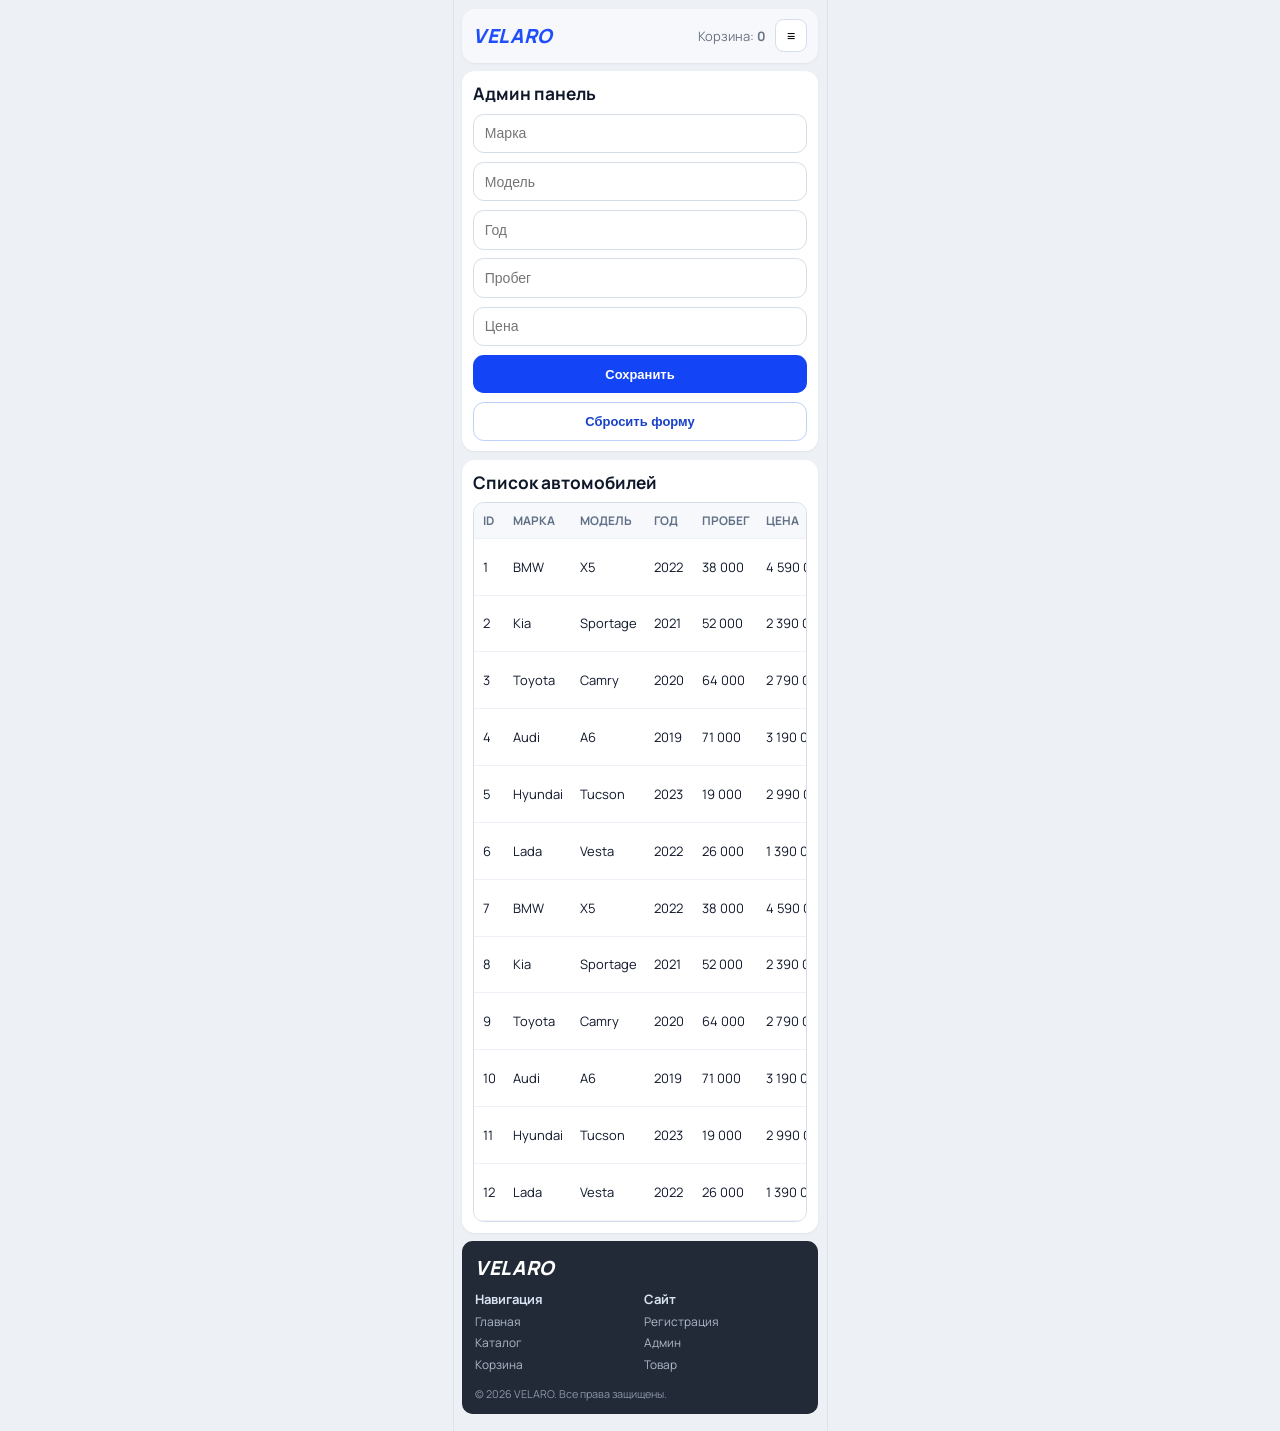
==== admin.html @ 6769d5cc "Add files via upload" ====
﻿<!doctype html>
<html lang="ru">
<head>
  <meta charset="UTF-8" />
  <meta name="viewport" content="width=device-width, initial-scale=1.0" />
  <title>VELARO - Админ</title>
  <link rel="preconnect" href="https://fonts.googleapis.com">
  <link rel="preconnect" href="https://fonts.gstatic.com" crossorigin>
  <link href="https://fonts.googleapis.com/css2?family=Manrope:wght@400;600;700;800&display=swap" rel="stylesheet">
  <link rel="stylesheet" href="styles.css" />
</head>
<body data-page="admin">
  <main class="site">
    <header class="panel header">
      <div class="header-row">
        <a class="logo" href="index.html">VELARO</a>
        <div class="cart-pill">Корзина: <strong data-cart-count>0</strong></div>
        <button class="menu-btn" type="button" data-menu-toggle>≡</button>
      </div>
      <nav class="nav" data-main-nav>        <a class="nav-link" href="catalog.html">Каталог</a>
        <a class="nav-link" href="cart.html">Корзина</a>
        <a class="nav-link" href="register.html">Регистрация</a>
        <a class="nav-link active" href="admin.html">Админ</a>
      </nav>
    </header>

    <section class="panel section">
      <h1 class="section-title">Админ панель</h1>
      <form class="simple-form" data-admin-form>
        <input type="hidden" name="id" />
        <input type="text" name="brand" placeholder="Марка" />
        <input type="text" name="model" placeholder="Модель" />
        <input type="number" name="year" placeholder="Год" />
        <input type="number" name="mileage" placeholder="Пробег" />
        <input type="number" name="price" placeholder="Цена" />
        <button class="btn btn-primary" type="submit">Сохранить</button>
        <button class="btn btn-outline" type="button" data-admin-reset>Сбросить форму</button>
      </form>
    </section>

    <section class="panel section">
      <h2 class="section-title">Список автомобилей</h2>
      <div class="table-wrap">
        <table>
          <thead>
            <tr>
              <th>ID</th>
              <th>Марка</th>
              <th>Модель</th>
              <th>Год</th>
              <th>Пробег</th>
              <th>Цена</th>
              <th>Действия</th>
            </tr>
          </thead>
          <tbody data-admin-body></tbody>
        </table>
      </div>
    </section>

        <footer class="m-footer m-card">
      <a class="logo" href="index.html">VELARO</a>
      <div class="m-footer-grid">
        <div>
          <h5>Навигация</h5>
          <a href="index.html">Главная</a>
          <a href="catalog.html">Каталог</a>
          <a href="cart.html">Корзина</a>
        </div>
        <div>
          <h5>Сайт</h5>
          <a href="register.html">Регистрация</a>
          <a href="admin.html">Админ</a>
          <a href="product.html?id=1">Товар</a>
        </div>
      </div>
      <p>© 2026 VELARO. Все права защищены.</p>
    </footer>
  </main>
  <script src="app.js"></script>
</body>
</html>
---- styles.css ----
﻿:root {
  --ui-scale: 1.08;
  --bg: #edf1f6;
  --surface: #ffffff;
  --surface-soft: #e8edf4;
  --text: #0f172a;
  --muted: #6b7280;
  --blue: #1344f5;
  --blue-dark: #0c2daa;
  --dark: #1f2632;
  --line: #d5dde8;
  --success: #12a150;
}

* {
  box-sizing: border-box;
}

html,
body {
  margin: 0;
  padding: 0;
  background: var(--bg);
  color: var(--text);
  font-family: "Manrope", "Segoe UI", sans-serif;
}

a {
  color: inherit;
  text-decoration: none;
}

img {
  max-width: 100%;
}

.site {
  width: min(calc(375px / var(--ui-scale)), 100%);
  margin: 0 auto;
  min-height: calc(100vh / var(--ui-scale));
  min-height: calc(100dvh / var(--ui-scale));
  padding: 8px;
  display: flex;
  flex-direction: column;
  zoom: var(--ui-scale);
}

.panel {
  background: var(--surface);
  border-radius: 12px;
  margin-bottom: 8px;
  box-shadow: 0 1px 2px rgba(17, 24, 39, 0.06);
}

.header {
  background: #f6f8fc;
  padding: 10px;
  position: sticky;
  top: 0;
  z-index: 20;
  overflow: visible;
}

.header-row {
  display: flex;
  align-items: center;
  justify-content: space-between;
  gap: 8px;
}

.logo {
  font-size: 18px;
  letter-spacing: 0.6px;
  font-style: italic;
  font-weight: 800;
  color: #1f4efa;
}

.menu-btn {
  width: 30px;
  height: 30px;
  border-radius: 8px;
  border: 1px solid var(--line);
  background: #fff;
  cursor: pointer;
}

.nav {
  position: absolute;
  top: calc(100% + 6px);
  left: 8px;
  right: 8px;
  margin-top: 0;
  display: grid;
  grid-template-columns: repeat(2, minmax(0, 1fr));
  gap: 6px;
  padding: 8px;
  background: #f6f8fc;
  border: 1px solid #dbe3ef;
  border-radius: 10px;
  box-shadow: 0 10px 24px rgba(17, 24, 39, 0.14);
  opacity: 0;
  transform: translateY(-6px);
  pointer-events: none;
  transition: opacity 0.16s ease, transform 0.16s ease;
  z-index: 35;
}

.nav.open {
  opacity: 1;
  transform: translateY(0);
  pointer-events: auto;
}

.nav-link {
  background: var(--surface-soft);
  border-radius: 8px;
  padding: 8px;
  font-size: 12px;
  font-weight: 600;
}

.nav-link.active {
  background: var(--blue);
  color: #fff;
}

.cart-pill {
  margin-left: auto;
  font-size: 12px;
  color: var(--muted);
}

.search {
  display: flex;
  align-items: center;
  gap: 8px;
  padding: 10px;
}

.search input {
  border: 0;
  background: transparent;
  width: 100%;
  outline: none;
  font-size: 13px;
}

.hero {
  overflow: hidden;
  background: var(--blue);
  color: #fff;
  padding: 14px;
  position: relative;
}

.hero h1 {
  margin: 0;
  font-size: 26px;
  line-height: 1;
}

.hero p {
  margin: 8px 0 0;
  font-size: 12px;
  color: #dbe5ff;
}

.hero::after {
  content: "";
  position: absolute;
  right: -20px;
  bottom: -10px;
  width: 180px;
  height: 90px;
  border-radius: 40px 12px 16px 18px;
  transform: skewX(-12deg);
  background: linear-gradient(135deg, #f0f5ff 10%, #98baf5 45%, #3156cd 100%);
  box-shadow: inset -12px -10px 20px rgba(0, 0, 0, 0.25);
}

.row {
  display: grid;
  gap: 8px;
}

.form-grid {
  padding: 10px;
  background: var(--surface-soft);
}

.form-grid form,
.simple-form {
  display: grid;
  gap: 8px;
}

.field,
.simple-form input,
.simple-form select,
.simple-form textarea {
  border: 1px solid var(--line);
  border-radius: 10px;
  padding: 10px;
  font-size: 13px;
  width: 100%;
  background: #fff;
}

.btn {
  border: 1px solid transparent;
  border-radius: 10px;
  padding: 10px;
  font-weight: 700;
  font-size: 12px;
  cursor: pointer;
  transition: 0.15s ease;
}

.btn:active {
  transform: translateY(1px);
}

.btn-primary {
  background: var(--blue);
  color: #fff;
}

.btn-primary:hover {
  background: var(--blue-dark);
}

.btn-outline {
  border-color: #bed0fa;
  background: #fff;
  color: #1842c8;
}

.section-title {
  margin: 0 0 8px;
  font-size: 16px;
}

.section {
  padding: 10px;
}

.auth-switch {
  margin: 8px 0;
  display: grid;
  grid-template-columns: 1fr 1fr;
  gap: 6px;
}

.auth-tab {
  border: 1px solid #cfd8e8;
  background: #f6f8fc;
  color: #334155;
  border-radius: 10px;
  padding: 9px;
  font-size: 13px;
  font-weight: 700;
  cursor: pointer;
}

.auth-tab.active {
  background: #1344f5;
  color: #fff;
  border-color: #1344f5;
}

.auth-message {
  min-height: 18px;
  margin: 8px 2px 0;
  font-size: 12px;
}

.auth-message.is-error {
  color: #b42318;
}

.auth-message.is-success {
  color: #067647;
}

.chips {
  display: flex;
  flex-wrap: wrap;
  gap: 6px;
}

.chip {
  border-radius: 100px;
  padding: 7px 10px;
  background: #f5f7fb;
  font-size: 12px;
  border: 1px solid var(--line);
}

.cards {
  display: grid;
  gap: 8px;
}

.car-card,
.product-card,
.cart-item {
  border-radius: 12px;
  border: 1px solid var(--line);
  padding: 10px;
  background: #fff;
}

.car-thumb,
.product-image {
  border-radius: 10px;
  height: 112px;
  margin-bottom: 10px;
  width: 100%;
  object-fit: cover;
  display: block;
}

.car-meta h3,
.cart-item h3,
.product-card h1 {
  margin: 0;
  font-size: 16px;
}

.car-meta p,
.cart-item p {
  margin: 6px 0;
  font-size: 12px;
  color: var(--muted);
}

.car-meta strong,
.cart-item strong,
.product-card strong {
  font-size: 16px;
}

.car-actions {
  margin-top: 10px;
  display: grid;
  grid-template-columns: 1fr 1fr;
  gap: 6px;
}

.product-specs {
  margin: 10px 0;
  padding: 0;
  list-style: none;
  display: grid;
  gap: 6px;
  font-size: 13px;
  color: #293141;
}

.cart-layout {
  display: grid;
  gap: 8px;
}

.cart-item {
  display: grid;
  grid-template-columns: 86px 1fr auto;
  gap: 8px;
  align-items: center;
}

.cart-item .car-thumb {
  height: 62px;
  margin-bottom: 0;
}

.cart-total {
  padding: 10px;
  font-size: 15px;
  font-weight: 800;
}

.muted {
  color: var(--muted);
  font-size: 12px;
}

.status {
  padding: 9px 10px;
  border-radius: 10px;
  background: #e8efff;
  color: #12389e;
  font-size: 12px;
  min-height: 36px;
}

.empty {
  margin: 0;
  border: 1px dashed var(--line);
  border-radius: 10px;
  padding: 12px;
  text-align: center;
  color: var(--muted);
  font-size: 13px;
}

.table-wrap {
  overflow: auto;
  border: 1px solid var(--line);
  border-radius: 10px;
}

table {
  width: 100%;
  border-collapse: collapse;
  font-size: 12px;
  background: #fff;
}

th,
td {
  border-bottom: 1px solid #edf1f7;
  padding: 8px;
  text-align: left;
  white-space: nowrap;
}

th {
  background: #f6f8fb;
  font-size: 11px;
  text-transform: uppercase;
  color: #617086;
}

.footer {
  background: #222a37;
  color: #d9e3f3;
  padding: 14px;
}

.footer-grid {
  display: grid;
  grid-template-columns: 1fr 1fr;
  gap: 8px;
  font-size: 12px;
}

.footer h4 {
  margin: 0 0 6px;
  font-size: 12px;
}

.footer p,
.footer a {
  margin: 0 0 4px;
  color: #aab6c9;
  font-size: 11px;
}

.footer-note {
  margin-top: 10px;
  font-size: 10px;
  color: #8692a8;
}

@media (min-width: 376px) {
  .site {
    border-left: 1px solid #dce3ee;
    border-right: 1px solid #dce3ee;
  }
}

/* Home page visual matching screenshot */
body[data-page="home"] .site {
  padding: 8px;
  gap: 0;
}

.m-card {
  border-radius: 10px;
  margin-bottom: 8px;
}

.m-home .status {
  margin-bottom: 0;
}

.m-head {
  background: #f7f9fc;
  padding: 8px;
  position: relative;
}

.m-head-row {
  display: flex;
  justify-content: space-between;
  align-items: center;
  gap: 6px;
}

.m-head .logo {
  font-size: 17px;
}

.m-head-actions {
  display: flex;
  align-items: center;
  gap: 6px;
}

.m-head .cart-pill {
  font-size: 11px;
  background: #edf1f6;
  border-radius: 20px;
  padding: 4px 8px;
}

.m-head .menu-btn {
  width: 26px;
  height: 26px;
  border-radius: 50%;
  border: 0;
  background: #edf1f6;
  font-size: 12px;
}

.m-head .nav {
  left: 8px;
  right: 8px;
  top: calc(100% + 6px);
}

.m-head .nav-link {
  font-size: 11px;
  text-align: center;
  padding: 7px 6px;
}

.m-search {
  background: #f7f9fc;
  padding: 10px 12px;
  display: flex;
  align-items: center;
  gap: 10px;
}

.m-search input {
  border: 0;
  background: transparent;
  width: 100%;
  outline: none;
  font-size: 13px;
  color: #20293a;
}

.m-hero {
  position: relative;
  overflow: hidden;
  min-height: 172px;
  background: #2b63ff;
  color: #fff;
  padding: 12px 12px 10px;
}

.m-hero::before {
  content: "";
  position: absolute;
  inset: 0;
  z-index: 1;
  background:
    linear-gradient(90deg, rgba(36, 84, 255, 0.42) 0%, rgba(36, 84, 255, 0.22) 36%, rgba(36, 84, 255, 0.05) 62%, rgba(36, 84, 255, 0) 100%),
    linear-gradient(180deg, rgba(36, 84, 255, 0.08) 0%, rgba(36, 84, 255, 0.14) 100%);
}

.m-hero-image {
  position: absolute;
  inset: 0;
  width: 100%;
  height: 100%;
  object-fit: cover;
  object-position: 72% center;
  z-index: 0;
}

.m-hero h1 {
  position: relative;
  z-index: 2;
  margin: 0;
  font-size: 25px;
  line-height: 1.4;
  letter-spacing: -0.3px;
  max-width: 205px;
  display: inline-block;
  padding: 2px 6px 4px 0;
  border-radius: 8px;
  text-shadow: 0 2px 10px rgba(0, 0, 0, 0.22);

}

.m-tags {
  display: flex;
  gap: 5px;
  margin-top: 12px;
}

.m-tags span {
  font-size: 10px;
  font-weight: 700;
  padding: 3px 7px;
  border-radius: 999px;
  background: #ff8f00;
}

.m-tags span:nth-child(2),
.m-tags span:nth-child(3) {
  background: #2d66ff;
  border: 1px solid #8cadff;
}

.m-car {
  position: absolute;
  right: -22px;
  bottom: 18px;
  width: 220px;
  height: 92px;
  border-radius: 42px 12px 15px 20px;
  background: linear-gradient(128deg, #f2f7ff 16%, #a7c8ff 42%, #2a66ff 65%, #173eb8 100%);
  transform: skewX(-12deg);
  box-shadow: inset -16px -9px 22px rgba(0, 0, 0, 0.28);
}

.m-car::before,
.m-car::after {
  content: "";
  position: absolute;
  bottom: -13px;
  width: 31px;
  height: 31px;
  border-radius: 50%;
  background: #141a2d;
  border: 5px solid #8ba2cf;
}

.m-car::before {
  left: 32px;
}

.m-car::after {
  right: 20px;
}

.m-road {
  position: absolute;
  left: 10px;
  right: 10px;
  bottom: 7px;
  height: 40px;
  opacity: 0.65;
  background: repeating-linear-gradient(to bottom, rgba(255, 255, 255, 0.5), rgba(255, 255, 255, 0.5) 1px, transparent 1px, transparent 7px);
}

.m-filter {
  background: #dfe5ef;
  padding: 10px;
}

.m-filter form {
  display: grid;
  gap: 8px;
}

.m-field {
  position: relative;
  display: flex;
  align-items: center;
  border-radius: 10px;
  background: #eef2f7;
  color: #5f6877;
  min-height: 44px;
  overflow: hidden;
}

.m-field > span {
  position: absolute;
  left: 10px;
  top: 50%;
  transform: translateY(-50%);
  z-index: 2;
  pointer-events: none;
}

.m-field::after {
  content: "⌄";
  position: absolute;
  right: 10px;
  top: 50%;
  transform: translateY(-50%);
  color: #60708a;
  font-size: 12px;
  pointer-events: none;
}

.m-field input {
  width: 100%;
  border: 0;
  background: #eef2f7;
  font-size: 13px;
  outline: none;
  min-height: 44px;
  padding: 0 30px 0 30px;
  border-radius: 10px;
}

.m-field select {
  width: 100%;
  border: 0;
  background: #eef2f7;
  font-size: 14px;
  outline: none;
  color: #20293a;
  appearance: none;
  cursor: pointer;
  min-height: 44px;
  padding: 0 30px 0 30px;
  border-radius: 10px;
}

.simple-form select {
  appearance: none;
  background:
    linear-gradient(45deg, transparent 50%, #6b7b92 50%) calc(100% - 16px) calc(50% - 2px) / 6px 6px no-repeat,
    linear-gradient(135deg, #6b7b92 50%, transparent 50%) calc(100% - 11px) calc(50% - 2px) / 6px 6px no-repeat,
    #fff;
  padding-right: 30px;
}

.m-filter .btn {
  padding: 12px;
  font-size: 14px;
}

.m-brands {
  background: #edf1f6;
  padding: 8px;
}

.m-brand-grid {
  display: grid;
  grid-template-columns: repeat(3, minmax(0, 1fr));
  gap: 5px;
}

.m-brand-grid .chip {
  display: block;
  border-radius: 7px;
  border: 0;
  margin: 0;
  text-align: center;
  padding: 8px 5px;
  background: #f8fafc;
  font-size: 11px;
  color: #4e5868;
}

.m-catalog {
  background: #f1f4f8;
  padding: 8px;
}

.m-catalog-row {
  display: flex;
  gap: 7px;
  overflow: auto;
  scrollbar-width: none;
}

.m-catalog-row::-webkit-scrollbar {
  display: none;
}

.m-catalog .car-card {
  min-width: 240px;
  margin: 0;
  padding: 10px;
  border-radius: 10px;
  border-color: #dce3ee;
}

.m-catalog .car-thumb {
  height: auto;
  margin-bottom: 8px;
  max-height: 120px;
  object-fit: cover;
  object-position: center;
  background: transparent;
}

.m-catalog .car-meta h3 {
  font-size: 16px;
}

.m-catalog .car-meta p {
  margin: 4px 0;
}

.m-catalog .car-meta strong {
  font-size: 16px;
}

.m-catalog .car-actions {
  margin-top: 7px;
}

.m-catalog .btn {
  padding: 9px;
  font-size: 12px;
}

.m-eval {
  padding: 14px;
  background: radial-gradient(120% 100% at 0% 0%, #1a1c21 0%, #091423 72%, #00162f 100%);
  color: #fff;
  border-radius: 20px;
}

.m-eval h2 {
  text-align: center;
  margin: 2px 0 0;
  font-size: 30px;
  line-height: 1.02;
  letter-spacing: -0.3px;
  font-weight: 800;
}

.m-eval-sub {
  margin: 9px auto 0;
  max-width: 86%;
  text-align: center;
  color: #7f8797;
  font-size: 12px;
  line-height: 1.15;
  font-weight: 700;
}

.m-eval-visual {
  margin-top: 10px;
  border-radius: 14px;
  overflow: hidden;

}

.m-eval-visual img {
  display: block;
  width: 100%;
  height: 192px;
  object-fit: cover;
  object-position: center;
}

.m-plate {
  margin-top: 10px;
  height: 55px;
  border-radius: 16px;
  background: #f4f4f5;
  overflow: hidden;
  display: grid;
  grid-template-columns: 240px 60px;
}

.m-plate input {
  border: 0;
  background: transparent;
  padding-left: 20px;
  font-size: 18px;
  font-weight: 600;
  color: #2f3a49;
  outline: none;
}

.m-plate input::placeholder {
  color: #b7bcc6;
}

.m-plate-region {
  background: #eaedf4;
  border-left: 1px solid #d4d9e2;
  display: grid;
  align-content: center;
  justify-items: center;
  gap: 3px;
  color: #263750;
  font-weight: 700;
  font-size: 12px;
}

.m-plate-flag {
  width: 18px;
  height: 12px;
  border-radius: 2px;
  border: 1px solid #aeb6c5;
  background: linear-gradient(to bottom, #fff 33.33%, #2f66ff 33.33%, #2f66ff 66.66%, #e25050 66.66%);
}

.m-eval .btn {
  width: 100%;
  margin-top: 10px;
  font-size: 13px;
  padding: 12px;
  border-radius: 14px;
}

.m-eval-link {
  margin-top: 10px;
  width: 100%;
  border: 0;
  background: transparent;
  color: #fff;
  font-size: 12px;
  font-weight: 600;
  text-decoration: underline;
  cursor: pointer;
}

.m-ghost {
  background: #051a33;
  color: #dce7ff;
  border: 1px solid #38506f;
}

.m-promo {
  background: #f5f7fa;
  padding: 10px;
}

.m-promo-image {
  height: 118px;
  width: 100%;
  object-fit: cover;
  display: block;
  border-radius: 12px;
  margin-bottom: 8px;
  background: #e8edf5;
}

.m-promo h3 {
  margin: 0;
  font-size: 18px;
  line-height: 1.05;
}

.m-promo p {
  margin: 7px 0 6px;
  font-size: 12px;
  color: #5d6677;
  line-height: 1.34;
}

.m-promo a {
  font-size: 12px;
  color: #2050f6;
  font-weight: 700;
}

.m-app {
  padding: 10px;
  background: #1041f7;
  color: #fff;
}

.m-app h3 {
  margin: 0;
  font-size: 27px;
  line-height: 1;
}

.m-app p {
  margin: 7px 0;
  color: #d7e3ff;
  font-size: 12px;
}

.m-app-buttons {
  display: grid;
  gap: 7px;
}

.m-store {
  background: #020817;
  border-color: #365195;
  color: #fff;
  font-size: 12px;
}

.m-app-phone {
  margin-top: 8px;
  height: 138px;
  border-radius: 14px;
  background: linear-gradient(145deg, #f2f7ff, #d3dff2 56%, #7da6ff 100%);
}

.m-text {
  background: #f2f5f9;
  padding: 10px;
}

.m-text h4 {
  margin: 0 0 6px;
  font-size: 15px;
}

.m-text p {
  margin: 0 0 6px;
  font-size: 12px;
  line-height: 1.38;
  color: #5f6979;
}

.m-note {
  margin-top: 6px;
  border-radius: 9px;
  background: #fff;
  color: #5d6777;
  font-size: 12px;
  padding: 9px;
}

.m-footer {
  background: #222a37;
  padding: 12px;
  color: #d8e2f1;
}

.m-footer .logo {
  color: #fff;
}

.m-footer-grid {
  margin-top: 8px;
  display: grid;
  grid-template-columns: 1fr 1fr;
  gap: 8px;
}

.m-footer-grid h5 {
  margin: 0 0 5px;
  font-size: 12px;
}

.m-footer-grid a {
  display: block;
  margin-bottom: 4px;
  color: #aeb9cb;
  font-size: 11px;
}

.m-footer p {
  margin: 8px 0 0;
  color: #8b96aa;
  font-size: 10px;
}

.site > footer.m-footer {
  margin-top: auto;
}

/* Product page detailed layout */
body[data-page="product"] .site {
  padding: 6px;
}

.p-page .header {
  padding: 8px;
  border-radius: 10px;
}

.p-root {
  padding: 8px;
  background: #f3f6fb;
}

.p-card {
  display: grid;
  gap: 8px;
}

.p-top {
  background: #fff;
  border-radius: 10px;
  border: 1px solid #dbe3ef;
  padding: 10px;
}

.p-top h1 {
  margin: 0;
  font-size: 18px;
  line-height: 1.1;
}

.p-top p {
  margin: 5px 0 0;
  font-size: 12px;
  color: #647084;
}

.p-price {
  margin-top: 8px;
  font-size: 22px;
  font-weight: 800;
  color: #1143ef;
}

.p-gallery {
  background: #fff;
  border-radius: 10px;
  border: 1px solid #dbe3ef;
  padding: 8px;
}

.p-image {
  height: 198px;
  border-radius: 10px;
  width: 100%;
  object-fit: cover;
  display: block;
}

.p-thumbs {
  margin-top: 7px;
  display: grid;
  grid-template-columns: repeat(4, minmax(0, 1fr));
  gap: 6px;
}

.p-thumb {
  height: 54px;
  border-radius: 8px;
  border: 1px solid #d6ddeb;
  background: linear-gradient(135deg, #dde7f8, #8f9db6);
  cursor: pointer;
}

.p-thumb.active {
  border-color: #2450ef;
  box-shadow: inset 0 0 0 1px #2450ef;
}

.p-actions {
  display: grid;
  grid-template-columns: 1fr 1fr 1fr;
  gap: 6px;
}

.p-actions .btn {
  padding: 9px 6px;
  font-size: 11px;
}

.p-call-btn {
  background: #30a644;
  color: #fff;
}

.p-section {
  background: #fff;
  border-radius: 10px;
  border: 1px solid #dbe3ef;
  padding: 10px;
}

.p-section h3 {
  margin: 0 0 8px;
  font-size: 15px;
}

.p-specs {
  display: grid;
  grid-template-columns: 1fr 1fr;
  gap: 8px;
}

.p-specs div {
  border-radius: 8px;
  background: #f5f8fd;
  padding: 8px;
}

.p-specs span {
  display: block;
  font-size: 11px;
  color: #6f7a8f;
}

.p-specs strong {
  margin-top: 3px;
  display: block;
  font-size: 12px;
}

.p-credit-grid {
  display: grid;
  gap: 10px;
}

.p-credit-grid label {
  display: grid;
  gap: 4px;
}

.p-credit-grid span {
  font-size: 12px;
  color: #5d6b82;
}

.p-credit-grid input[type="range"] {
  width: 100%;
  accent-color: #1143ef;
}

.p-credit-grid strong {
  font-size: 13px;
}

.p-loan-result {
  margin-top: 8px;
  display: grid;
  gap: 6px;
}

.p-loan-result div {
  border-radius: 8px;
  background: #f4f7fc;
  padding: 8px;
  display: flex;
  justify-content: space-between;
  align-items: center;
  gap: 8px;
}

.p-loan-result span {
  font-size: 12px;
  color: #667389;
}

.p-loan-result strong {
  font-size: 13px;
}

.p-credit .btn {
  margin-top: 8px;
  width: 100%;
}

.p-list {
  margin: 0;
  padding-left: 18px;
  color: #334055;
  font-size: 13px;
  line-height: 1.45;
}

.p-delivery {
  display: grid;
  gap: 8px;
}

.p-delivery div {
  border-radius: 8px;
  background: #f6f8fc;
  padding: 8px;
  display: flex;
  justify-content: space-between;
  gap: 8px;
}

.p-delivery span {
  font-size: 12px;
  color: #6f7b91;
}

.p-delivery strong {
  font-size: 12px;
}

.app-toast {
  position: fixed;
  left: 50%;
  bottom: 20px;
  transform: translateX(-50%) translateY(12px);
  background: #111827;
  color: #eef2ff;
  padding: 10px 12px;
  border-radius: 10px;
  font-size: 12px;
  opacity: 0;
  pointer-events: none;
  transition: opacity 0.18s ease, transform 0.18s ease;
  z-index: 9999;
  box-shadow: 0 8px 24px rgba(0, 0, 0, 0.22);
}

.app-toast.show {
  opacity: 1;
  transform: translateX(-50%) translateY(0);
}

/* Catalog card style based on reference */
.catalog-car-card {
  border: 1px solid #d7dfe9;
  border-radius: 18px;
  background: #f4f6f8;
  overflow: hidden;
}

.catalog-card-link {
  display: block;
  padding: 10px;
}

.catalog-photo-wrap {
  position: relative;
}

.catalog-photo {
  height: 262px;
  width: 100%;
  object-fit: cover;
  display: block;
  border-radius: 18px;
  background: linear-gradient(145deg, #eceff3, #b2bbc8);
  border: 1px solid #d0d7e2;
}

.catalog-fav {
  position: absolute;
  right: 10px;
  top: 10px;
  width: 36px;
  height: 36px;
  border-radius: 50%;
  border: 0;
  background: rgba(255, 255, 255, 0.9);
  font-size: 20px;
  line-height: 1;
  cursor: pointer;
}

.catalog-body {
  padding: 12px 10px 10px;
}

.catalog-headline {
  display: flex;
  justify-content: space-between;
  align-items: baseline;
  gap: 8px;
}

.catalog-headline h3 {
  margin: 0;
  font-size: 17px;
  font-weight: 500;
  line-height: 1;
}

.catalog-headline strong {
  font-size: 15px;
  font-weight: 600;
}

.catalog-price {
  margin-top: 8px;
  font-size: 20px;
  line-height: 1;
  font-weight: 800;
}

.catalog-tags {
  margin-top: 10px;
  display: flex;
  flex-wrap: wrap;
  gap: 6px;
}

.catalog-tags span {
  border-radius: 15px;
  color: #282e3a;
  font-size: 13px;
  font-weight: 600;
  line-height: 1;
  padding: 7px 11px;
}

.catalog-tags span.is-blue {
  background: #e7edf8;
}

.catalog-tags span.is-warm {
  background: #f7e8d2;
}

.catalog-tags span.is-lilac {
  background: #ebdef9;
}

.catalog-tags span.is-green {
  background: #dff2dd;
}

.catalog-specs {
  margin: 12px 0 0;
  font-size: 13px;
  line-height: 1.2;
  color: #262c39;
}

.catalog-bottom {
  margin-top: 11px;
  display: flex;
  justify-content: space-between;
  align-items: baseline;
  gap: 10px;
  font-size: 14px;
}

.catalog-bottom span:first-child {
  color: #596273;
}

.catalog-bottom span:last-child {
  color: #1749f7;
  font-weight: 700;
}

/* Keep proportions for real 375px viewport */
@media (max-width: 420px) {
  .catalog-photo {
    height: 210px;
  }

  .catalog-headline h3 {
    font-size: 17px;
  }

  .catalog-headline strong {
    font-size: 15px;
  }

  .catalog-price {
    font-size: 20px;
  }

  .catalog-tags span {
    font-size: 13px;
    padding: 7px 11px;
  }

  .catalog-specs {
    font-size: 13px;
  }

  .catalog-bottom {
    font-size: 14px;
  }
}
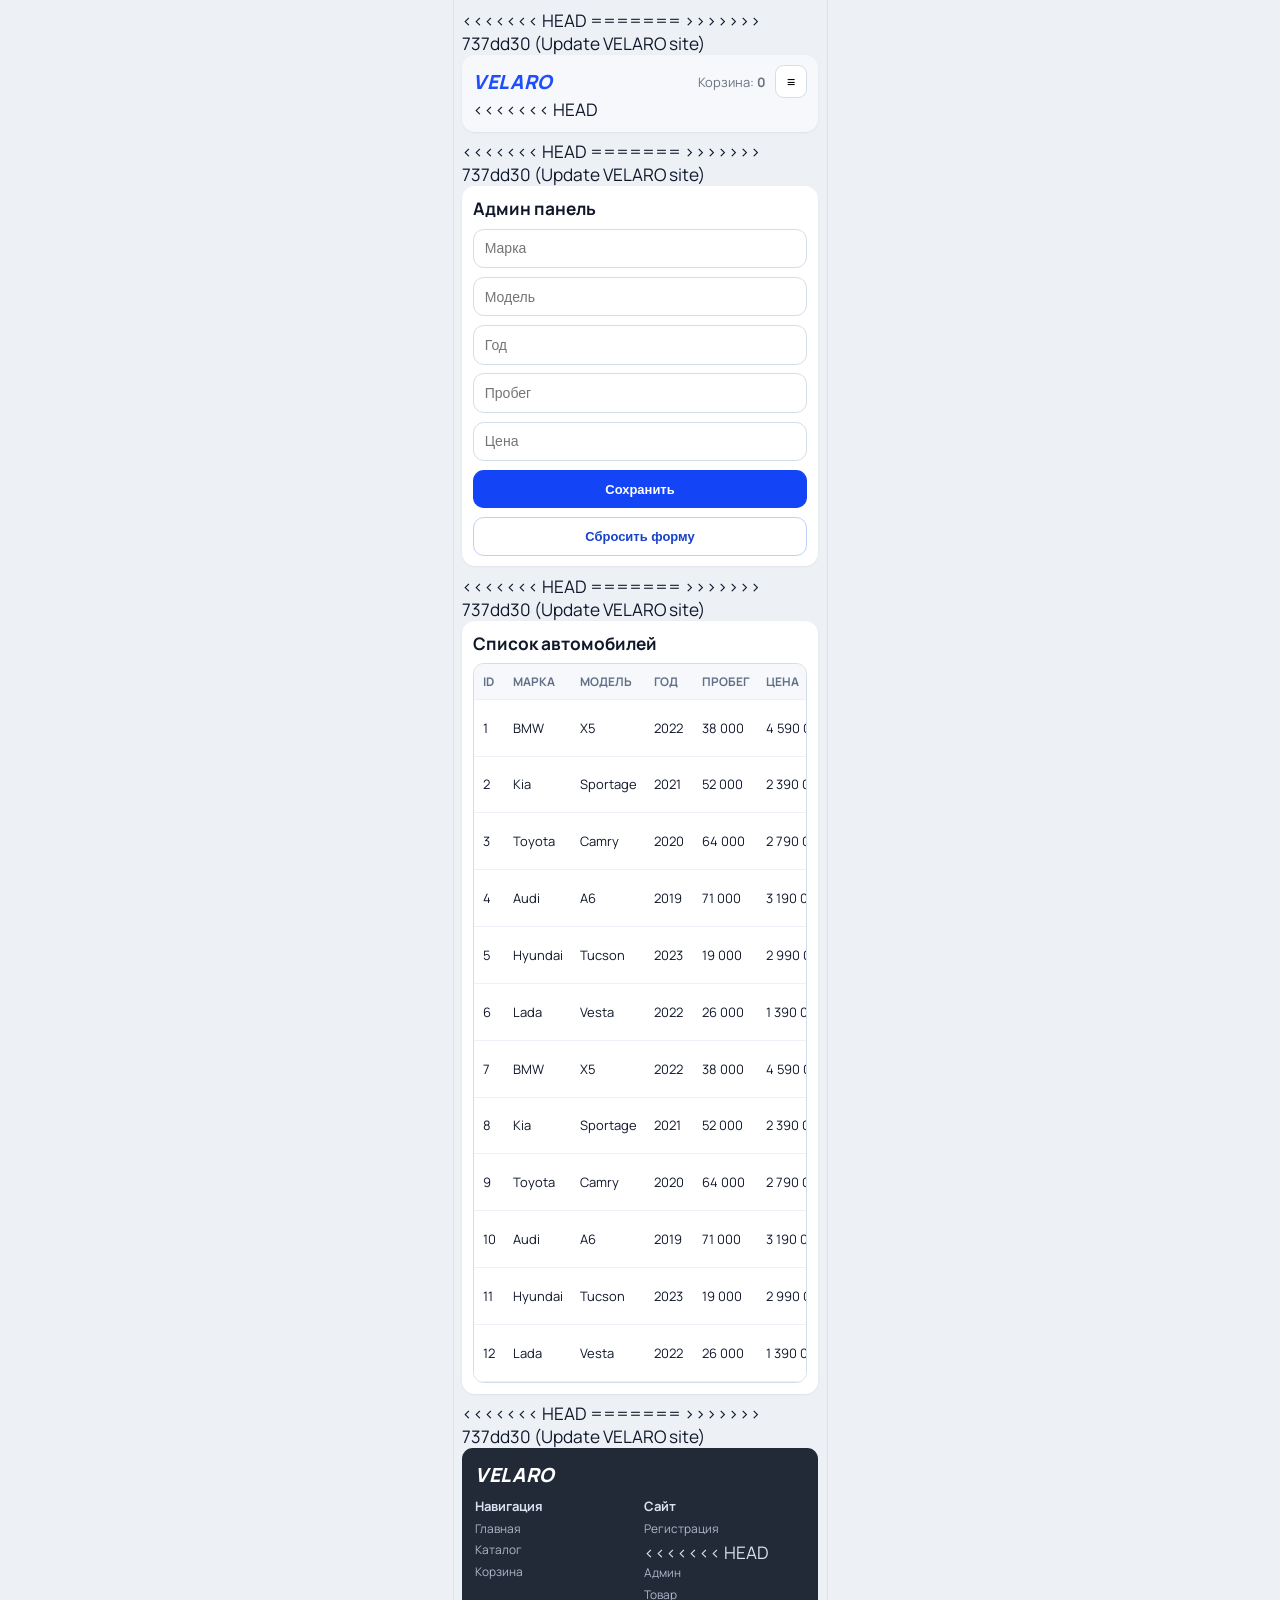
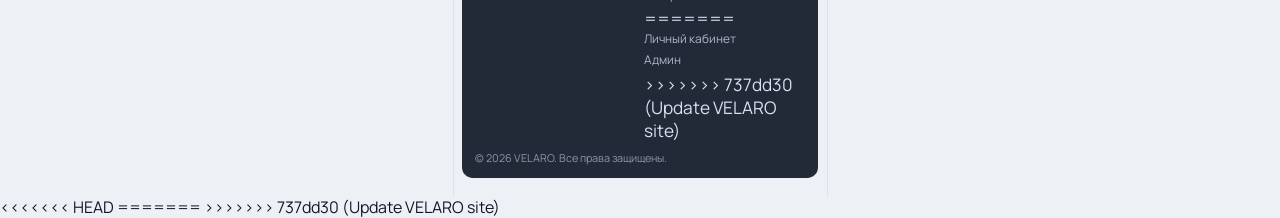
==== commit 1fd45220: "Update VELARO site" ====
--- a/admin.html
+++ b/admin.html
@@ -11,19 +11,35 @@
 </head>
 <body data-page="admin">
   <main class="site">
+<<<<<<< HEAD
+=======
+    <!-- Шапка сайта -->
+>>>>>>> 737dd30 (Update VELARO site)
     <header class="panel header">
       <div class="header-row">
         <a class="logo" href="index.html">VELARO</a>
         <div class="cart-pill">Корзина: <strong data-cart-count>0</strong></div>
         <button class="menu-btn" type="button" data-menu-toggle>≡</button>
       </div>
+<<<<<<< HEAD
       <nav class="nav" data-main-nav>        <a class="nav-link" href="catalog.html">Каталог</a>
         <a class="nav-link" href="cart.html">Корзина</a>
         <a class="nav-link" href="register.html">Регистрация</a>
+=======
+            <nav class="nav" data-main-nav>
+        <a class="nav-link" href="catalog.html">Каталог</a>
+        <a class="nav-link" href="cart.html">Корзина</a>
+        <a class="nav-link" href="register.html">Регистрация</a>
+        <a class="nav-link" href="profile.html">Личный кабинет</a>
+>>>>>>> 737dd30 (Update VELARO site)
         <a class="nav-link active" href="admin.html">Админ</a>
       </nav>
     </header>
 
+<<<<<<< HEAD
+=======
+    <!-- Основной контент страницы -->
+>>>>>>> 737dd30 (Update VELARO site)
     <section class="panel section">
       <h1 class="section-title">Админ панель</h1>
       <form class="simple-form" data-admin-form>
@@ -38,6 +54,10 @@
       </form>
     </section>
 
+<<<<<<< HEAD
+=======
+    <!-- Основной контент страницы -->
+>>>>>>> 737dd30 (Update VELARO site)
     <section class="panel section">
       <h2 class="section-title">Список автомобилей</h2>
       <div class="table-wrap">
@@ -58,6 +78,10 @@
       </div>
     </section>
 
+<<<<<<< HEAD
+=======
+        <!-- Подвал сайта -->
+>>>>>>> 737dd30 (Update VELARO site)
         <footer class="m-footer m-card">
       <a class="logo" href="index.html">VELARO</a>
       <div class="m-footer-grid">
@@ -70,8 +94,13 @@
         <div>
           <h5>Сайт</h5>
           <a href="register.html">Регистрация</a>
+<<<<<<< HEAD
           <a href="admin.html">Админ</a>
           <a href="product.html?id=1">Товар</a>
+=======
+          <a href="profile.html">Личный кабинет</a>
+          <a href="admin.html">Админ</a>
+>>>>>>> 737dd30 (Update VELARO site)
         </div>
       </div>
       <p>© 2026 VELARO. Все права защищены.</p>
@@ -79,8 +108,19 @@
   </main>
   <script src="app.js"></script>
 </body>
+<<<<<<< HEAD
 </html>
 
 
 
 
+=======
+</html>
+
+
+
+
+
+
+
+>>>>>>> 737dd30 (Update VELARO site)
--- a/styles.css
+++ b/styles.css
@@ -1064,7 +1064,11 @@
   margin-top: auto;
 }
 
+
 /* Product page detailed layout */
+
+/* Детальная страница автомобиля */
+
 body[data-page="product"] .site {
   padding: 6px;
 }
@@ -1154,6 +1158,16 @@
 .p-actions .btn {
   padding: 9px 6px;
   font-size: 11px;
+}
+
+
+.p-to-catalog {
+  grid-column: 1 / -1;
+  width: 100%;
+  display: inline-flex;
+  align-items: center;
+  justify-content: center;
+  text-align: center;
 }
 
 .p-call-btn {
@@ -1304,7 +1318,10 @@
   transform: translateX(-50%) translateY(0);
 }
 
+
 /* Catalog card style based on reference */
+/* Карточка автомобиля в каталоге */
+
 .catalog-car-card {
   border: 1px solid #d7dfe9;
   border-radius: 18px;
@@ -1432,7 +1449,147 @@
   font-weight: 700;
 }
 
+
 /* Keep proportions for real 375px viewport */
+
+.catalog-pagination {
+  margin-top: 12px;
+  display: flex;
+  flex-wrap: wrap;
+  gap: 8px;
+}
+
+.page-btn,
+.catalog-pagination button {
+  min-width: 34px;
+  height: 34px;
+  padding: 0 10px;
+  border: 1px solid #cfd8e8;
+  border-radius: 9px;
+  background: #ffffff;
+  color: #2c3c56;
+  font-size: 13px;
+  font-weight: 700;
+  line-height: 1;
+  cursor: pointer;
+}
+
+.page-btn.active,
+.catalog-pagination button.active {
+  background: #1647f7;
+  border-color: #1647f7;
+  color: #ffffff;
+}
+
+/* Личный кабинет */
+.profile-card {
+  border: 1px solid var(--line);
+  border-radius: 12px;
+  background: #fff;
+  padding: 12px;
+}
+
+.profile-grid {
+  margin-top: 10px;
+  display: grid;
+  grid-template-columns: 1fr 1fr;
+  gap: 8px;
+}
+
+.profile-item {
+  background: #f5f8fd;
+  border: 1px solid #dce4f0;
+  border-radius: 10px;
+  padding: 10px;
+}
+
+.profile-item span {
+  display: block;
+  font-size: 12px;
+  color: #68778f;
+}
+
+.profile-item strong {
+  display: block;
+  margin-top: 4px;
+  font-size: 13px;
+  color: #1b2740;
+}
+
+.profile-actions {
+  margin-top: 10px;
+  display: grid;
+  gap: 8px;
+}
+
+.profile-subtitle {
+  margin-top: 12px;
+}
+
+.profile-favorites {
+  display: grid;
+  gap: 8px;
+}
+
+.profile-fav-item {
+  border: 1px solid #dbe3ef;
+  border-radius: 10px;
+  background: #fff;
+  padding: 8px;
+  display: grid;
+  grid-template-columns: 92px 1fr;
+  gap: 8px;
+}
+
+.profile-fav-item img {
+  width: 92px;
+  height: 66px;
+  border-radius: 8px;
+  object-fit: cover;
+}
+
+.profile-fav-item h3 {
+  margin: 0;
+  font-size: 14px;
+}
+
+.profile-fav-item p {
+  margin: 4px 0;
+  font-size: 12px;
+  color: #667287;
+}
+
+.profile-fav-item strong {
+  font-size: 14px;
+}
+
+.profile-fav-actions {
+  margin-top: 6px;
+  display: grid;
+  grid-template-columns: 1fr 1fr;
+  gap: 6px;
+}
+
+.profile-fav-actions .btn {
+  padding: 8px;
+  font-size: 11px;
+}
+
+.profile-fav-actions [data-favorite] {
+  width: 32px;
+  height: 32px;
+  padding: 0;
+  border-radius: 50%;
+  justify-self: end;
+  display: inline-flex;
+  align-items: center;
+  justify-content: center;
+  font-size: 16px;
+  line-height: 1;
+}
+
+/* Сохранение пропорций на мобильной ширине */
+
 @media (max-width: 420px) {
   .catalog-photo {
     height: 210px;
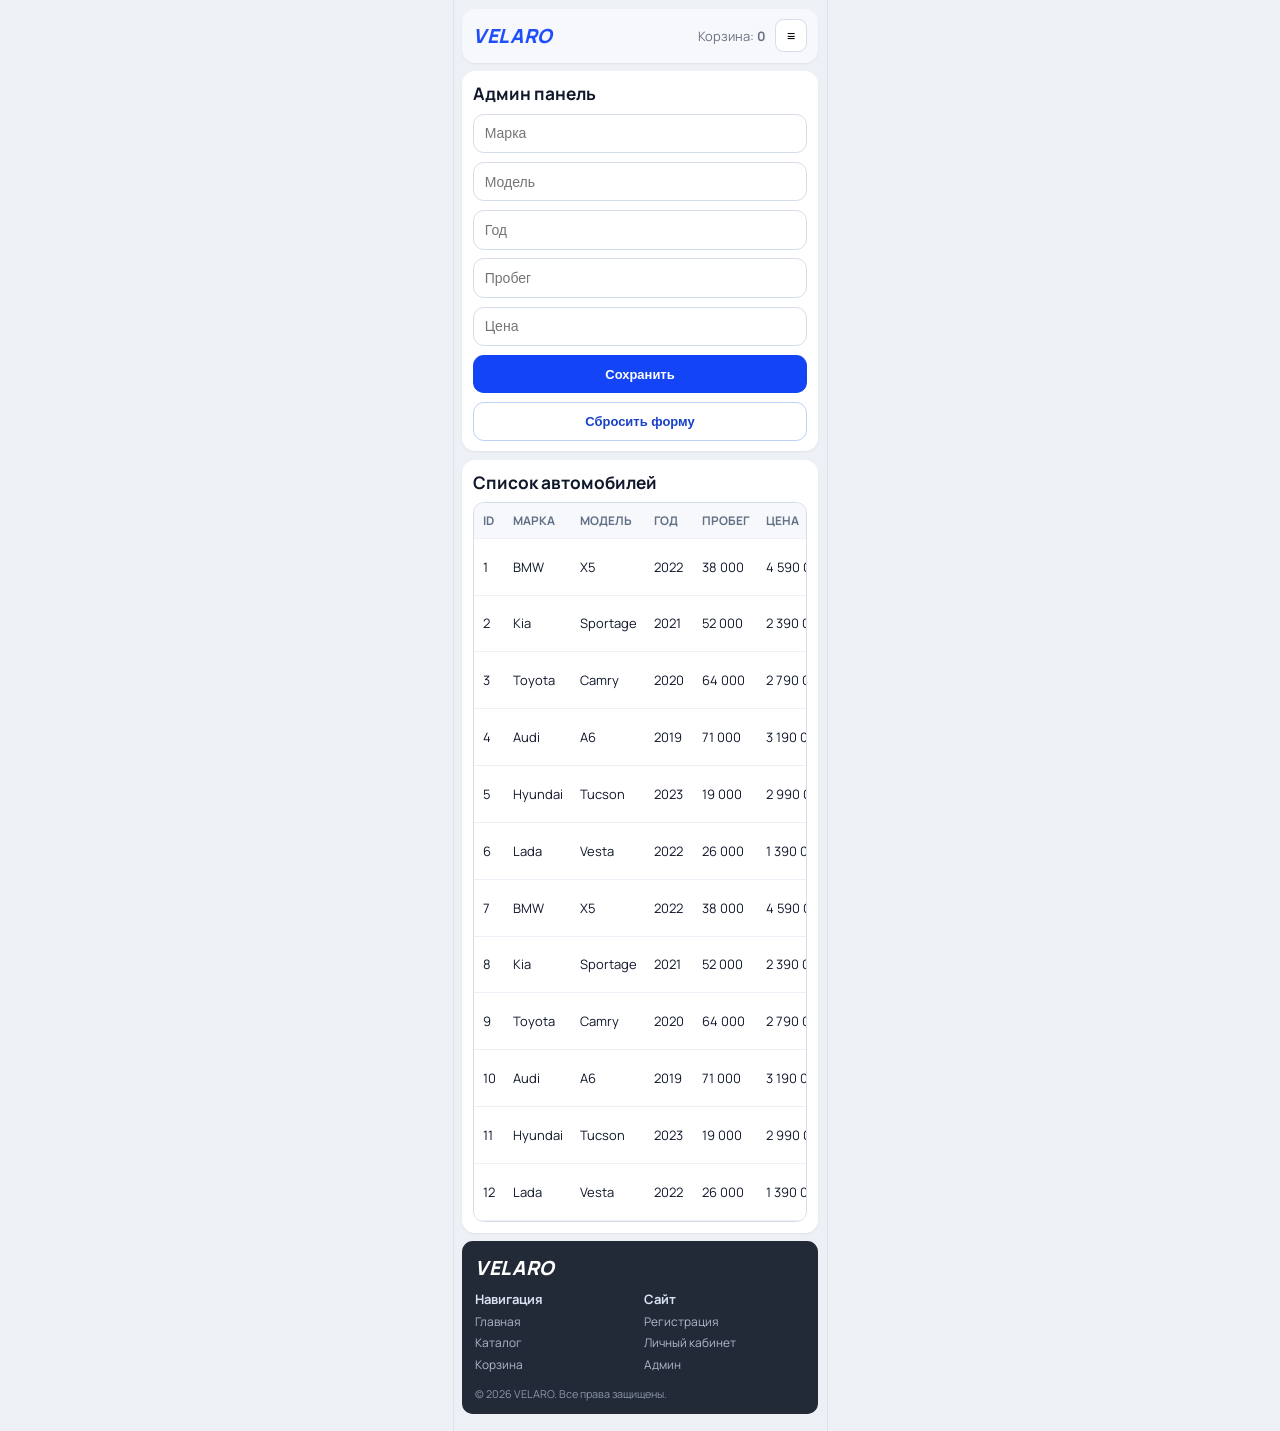
==== commit 6251bb0b: "Update VELARO site: profile, favorites, layout and style fixes" ====
--- a/admin.html
+++ b/admin.html
@@ -11,35 +11,21 @@
 </head>
 <body data-page="admin">
   <main class="site">
-<<<<<<< HEAD
-=======
-    <!-- Шапка сайта -->
->>>>>>> 737dd30 (Update VELARO site)
     <header class="panel header">
       <div class="header-row">
         <a class="logo" href="index.html">VELARO</a>
         <div class="cart-pill">Корзина: <strong data-cart-count>0</strong></div>
         <button class="menu-btn" type="button" data-menu-toggle>≡</button>
       </div>
-<<<<<<< HEAD
-      <nav class="nav" data-main-nav>        <a class="nav-link" href="catalog.html">Каталог</a>
-        <a class="nav-link" href="cart.html">Корзина</a>
-        <a class="nav-link" href="register.html">Регистрация</a>
-=======
-            <nav class="nav" data-main-nav>
+      <nav class="nav" data-main-nav>
         <a class="nav-link" href="catalog.html">Каталог</a>
         <a class="nav-link" href="cart.html">Корзина</a>
         <a class="nav-link" href="register.html">Регистрация</a>
         <a class="nav-link" href="profile.html">Личный кабинет</a>
->>>>>>> 737dd30 (Update VELARO site)
         <a class="nav-link active" href="admin.html">Админ</a>
       </nav>
     </header>
 
-<<<<<<< HEAD
-=======
-    <!-- Основной контент страницы -->
->>>>>>> 737dd30 (Update VELARO site)
     <section class="panel section">
       <h1 class="section-title">Админ панель</h1>
       <form class="simple-form" data-admin-form>
@@ -54,10 +40,6 @@
       </form>
     </section>
 
-<<<<<<< HEAD
-=======
-    <!-- Основной контент страницы -->
->>>>>>> 737dd30 (Update VELARO site)
     <section class="panel section">
       <h2 class="section-title">Список автомобилей</h2>
       <div class="table-wrap">
@@ -78,10 +60,6 @@
       </div>
     </section>
 
-<<<<<<< HEAD
-=======
-        <!-- Подвал сайта -->
->>>>>>> 737dd30 (Update VELARO site)
         <footer class="m-footer m-card">
       <a class="logo" href="index.html">VELARO</a>
       <div class="m-footer-grid">
@@ -94,13 +72,8 @@
         <div>
           <h5>Сайт</h5>
           <a href="register.html">Регистрация</a>
-<<<<<<< HEAD
-          <a href="admin.html">Админ</a>
-          <a href="product.html?id=1">Товар</a>
-=======
           <a href="profile.html">Личный кабинет</a>
           <a href="admin.html">Админ</a>
->>>>>>> 737dd30 (Update VELARO site)
         </div>
       </div>
       <p>© 2026 VELARO. Все права защищены.</p>
@@ -108,19 +81,8 @@
   </main>
   <script src="app.js"></script>
 </body>
-<<<<<<< HEAD
 </html>
 
 
 
 
-=======
-</html>
-
-
-
-
-
-
-
->>>>>>> 737dd30 (Update VELARO site)
--- a/styles.css
+++ b/styles.css
@@ -344,8 +344,29 @@
 .car-actions {
   margin-top: 10px;
   display: grid;
-  grid-template-columns: 1fr 1fr;
+  grid-template-columns: 1fr 1fr auto;
   gap: 6px;
+}
+
+.car-fav-btn {
+  width: 36px;
+  height: 36px;
+  border-radius: 50%;
+  border: 1px solid #cbd6eb;
+  background: #fff;
+  color: #9aa7be;
+  font-size: 16px;
+  line-height: 1;
+  display: inline-flex;
+  align-items: center;
+  justify-content: center;
+  cursor: pointer;
+}
+
+.car-fav-btn.active {
+  color: #ea4a69;
+  border-color: #f4b8c3;
+  background: #fff2f5;
 }
 
 .product-specs {
@@ -1064,11 +1085,7 @@
   margin-top: auto;
 }
 
-
 /* Product page detailed layout */
-
-/* Детальная страница автомобиля */
-
 body[data-page="product"] .site {
   padding: 6px;
 }
@@ -1151,7 +1168,7 @@
 
 .p-actions {
   display: grid;
-  grid-template-columns: 1fr 1fr 1fr;
+  grid-template-columns: 1fr 1fr;
   gap: 6px;
 }
 
@@ -1160,14 +1177,17 @@
   font-size: 11px;
 }
 
-
-.p-to-catalog {
-  grid-column: 1 / -1;
-  width: 100%;
+.p-actions a.btn {
   display: inline-flex;
   align-items: center;
   justify-content: center;
   text-align: center;
+}
+
+.p-fav-btn.active {
+  background: #fff2f5;
+  color: #e54767;
+  border-color: #f0b7c3;
 }
 
 .p-call-btn {
@@ -1318,10 +1338,7 @@
   transform: translateX(-50%) translateY(0);
 }
 
-
 /* Catalog card style based on reference */
-/* Карточка автомобиля в каталоге */
-
 .catalog-car-card {
   border: 1px solid #d7dfe9;
   border-radius: 18px;
@@ -1360,6 +1377,12 @@
   font-size: 20px;
   line-height: 1;
   cursor: pointer;
+  color: #8c98ad;
+}
+
+.catalog-fav.active {
+  color: #ea4a69;
+  background: #fff2f6;
 }
 
 .catalog-body {
@@ -1449,8 +1472,37 @@
   font-weight: 700;
 }
 
-
 /* Keep proportions for real 375px viewport */
+@media (max-width: 420px) {
+  .catalog-photo {
+    height: 210px;
+  }
+
+  .catalog-headline h3 {
+    font-size: 17px;
+  }
+
+  .catalog-headline strong {
+    font-size: 15px;
+  }
+
+  .catalog-price {
+    font-size: 20px;
+  }
+
+  .catalog-tags span {
+    font-size: 13px;
+    padding: 7px 11px;
+  }
+
+  .catalog-specs {
+    font-size: 13px;
+  }
+
+  .catalog-bottom {
+    font-size: 14px;
+  }
+}
 
 .catalog-pagination {
   margin-top: 12px;
@@ -1466,157 +1518,116 @@
   padding: 0 10px;
   border: 1px solid #cfd8e8;
   border-radius: 9px;
-  background: #ffffff;
+  background: #fff;
   color: #2c3c56;
   font-size: 13px;
   font-weight: 700;
-  line-height: 1;
   cursor: pointer;
 }
 
 .page-btn.active,
 .catalog-pagination button.active {
-  background: #1647f7;
-  border-color: #1647f7;
-  color: #ffffff;
-}
-
-/* Личный кабинет */
+  background: #1344f5;
+  border-color: #1344f5;
+  color: #fff;
+}
+
 .profile-card {
-  border: 1px solid var(--line);
+  border: 1px solid #d9e2ee;
   border-radius: 12px;
+  padding: 12px;
   background: #fff;
-  padding: 12px;
+}
+
+.profile-card + .profile-card {
+  margin-top: 10px;
+}
+
+.profile-subtitle {
+  margin: 0 0 10px;
+  font-size: 13px;
+  color: #667389;
 }
 
 .profile-grid {
-  margin-top: 10px;
   display: grid;
   grid-template-columns: 1fr 1fr;
   gap: 8px;
 }
 
 .profile-item {
-  background: #f5f8fd;
-  border: 1px solid #dce4f0;
-  border-radius: 10px;
-  padding: 10px;
+  border: 1px solid #dde5f0;
+  border-radius: 10px;
+  padding: 8px;
+  background: #f7f9fd;
 }
 
 .profile-item span {
   display: block;
-  font-size: 12px;
-  color: #68778f;
+  font-size: 11px;
+  color: #667389;
 }
 
 .profile-item strong {
   display: block;
   margin-top: 4px;
   font-size: 13px;
-  color: #1b2740;
 }
 
 .profile-actions {
   margin-top: 10px;
   display: grid;
-  gap: 8px;
-}
-
-.profile-subtitle {
-  margin-top: 12px;
-}
-
-.profile-favorites {
-  display: grid;
-  gap: 8px;
+  grid-template-columns: 1fr 1fr;
+  gap: 8px;
+}
+
+.profile-actions .btn {
+  width: 100%;
+}
+
+.profile-favorites .section-title {
+  margin-bottom: 10px;
 }
 
 .profile-fav-item {
-  border: 1px solid #dbe3ef;
-  border-radius: 10px;
-  background: #fff;
+  display: grid;
+  grid-template-columns: 84px 1fr auto;
+  gap: 8px;
+  align-items: center;
+  border: 1px solid #dde5f0;
+  border-radius: 12px;
+  background: #f8fafd;
   padding: 8px;
-  display: grid;
-  grid-template-columns: 92px 1fr;
-  gap: 8px;
+}
+
+.profile-fav-item + .profile-fav-item {
+  margin-top: 8px;
 }
 
 .profile-fav-item img {
-  width: 92px;
-  height: 66px;
-  border-radius: 8px;
+  width: 84px;
+  height: 62px;
+  border-radius: 10px;
   object-fit: cover;
 }
 
 .profile-fav-item h3 {
   margin: 0;
-  font-size: 14px;
+  font-size: 15px;
 }
 
 .profile-fav-item p {
   margin: 4px 0;
   font-size: 12px;
-  color: #667287;
+  color: #667389;
 }
 
 .profile-fav-item strong {
-  font-size: 14px;
+  font-size: 15px;
 }
 
 .profile-fav-actions {
-  margin-top: 6px;
-  display: grid;
-  grid-template-columns: 1fr 1fr;
+  display: grid;
   gap: 6px;
-}
-
-.profile-fav-actions .btn {
-  padding: 8px;
-  font-size: 11px;
-}
-
-.profile-fav-actions [data-favorite] {
-  width: 32px;
-  height: 32px;
-  padding: 0;
-  border-radius: 50%;
-  justify-self: end;
-  display: inline-flex;
-  align-items: center;
-  justify-content: center;
-  font-size: 16px;
-  line-height: 1;
-}
-
-/* Сохранение пропорций на мобильной ширине */
-
-@media (max-width: 420px) {
-  .catalog-photo {
-    height: 210px;
-  }
-
-  .catalog-headline h3 {
-    font-size: 17px;
-  }
-
-  .catalog-headline strong {
-    font-size: 15px;
-  }
-
-  .catalog-price {
-    font-size: 20px;
-  }
-
-  .catalog-tags span {
-    font-size: 13px;
-    padding: 7px 11px;
-  }
-
-  .catalog-specs {
-    font-size: 13px;
-  }
-
-  .catalog-bottom {
-    font-size: 14px;
-  }
-}
+  justify-items: end;
+}
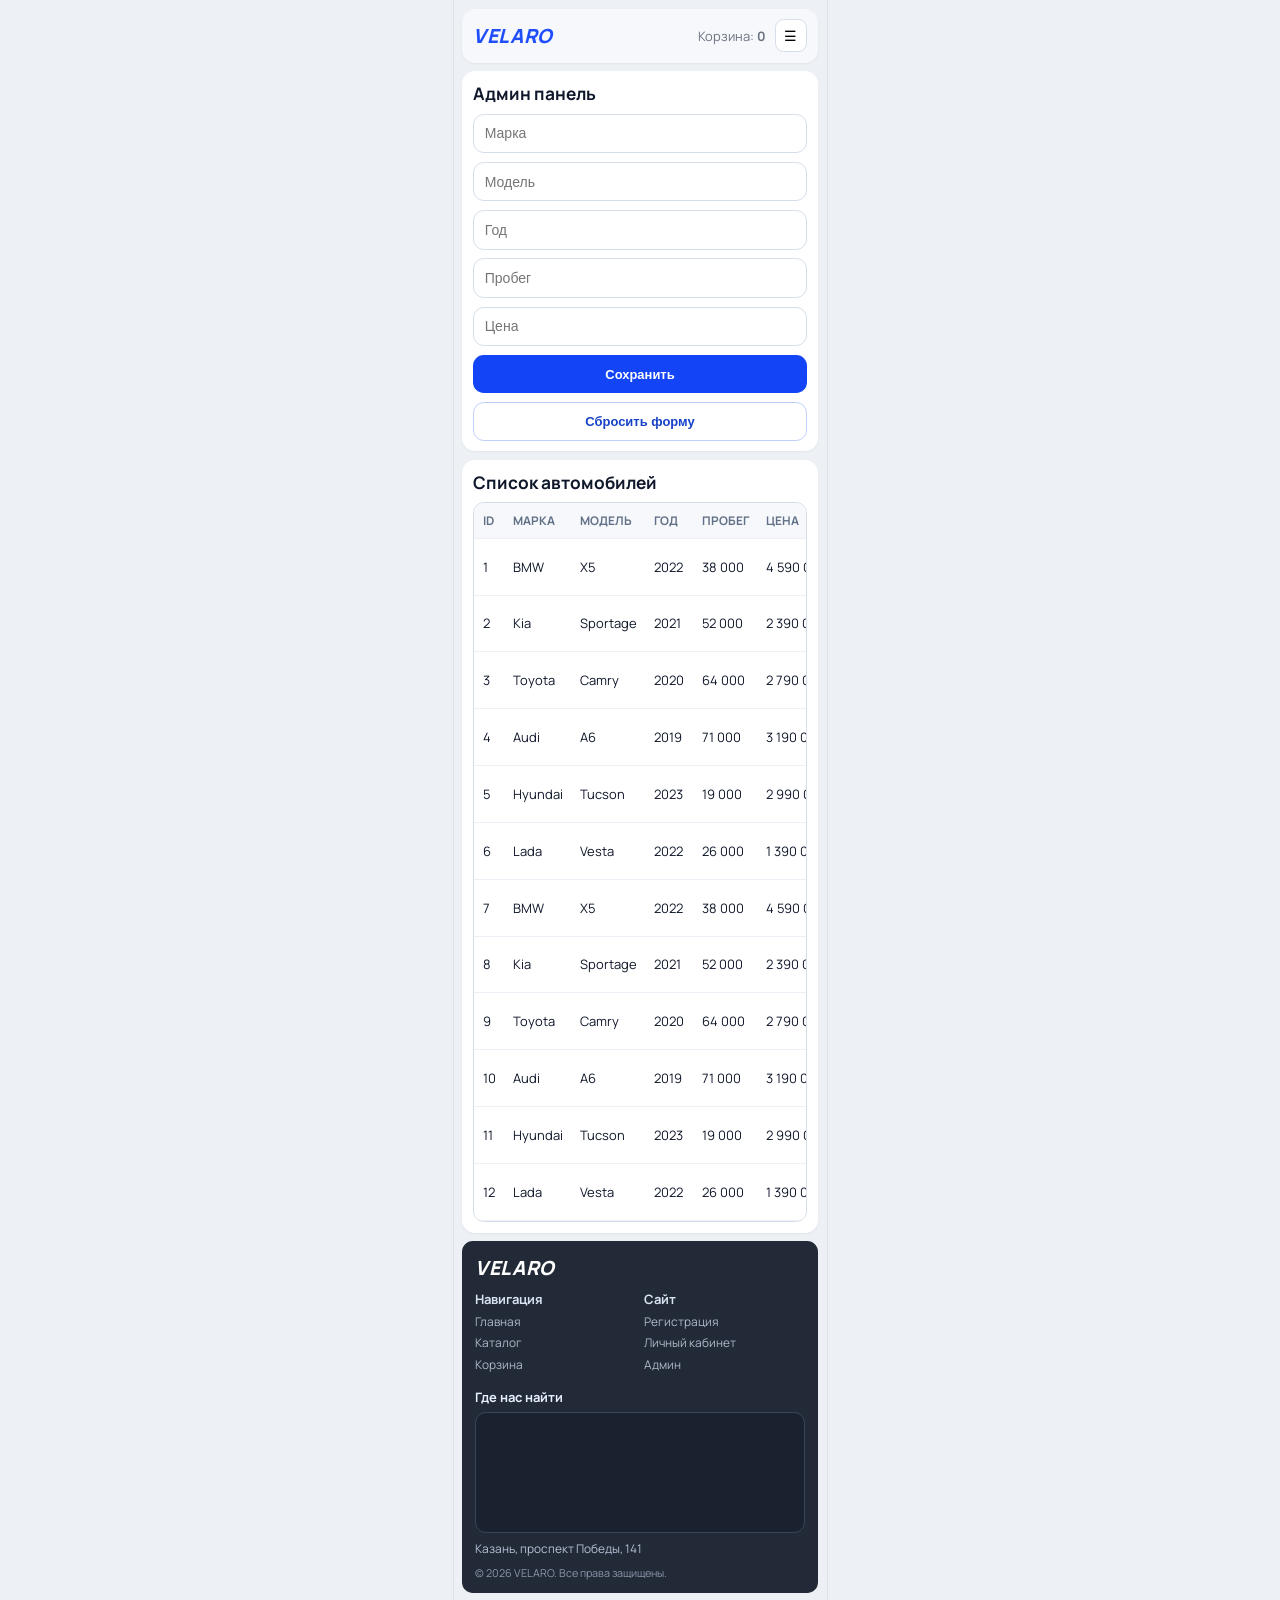
==== commit 795ba472: "Add test-drive flow, hero carousel, footer map and homepage updates" ====
--- a/admin.html
+++ b/admin.html
@@ -7,7 +7,7 @@
   <link rel="preconnect" href="https://fonts.googleapis.com">
   <link rel="preconnect" href="https://fonts.gstatic.com" crossorigin>
   <link href="https://fonts.googleapis.com/css2?family=Manrope:wght@400;600;700;800&display=swap" rel="stylesheet">
-  <link rel="stylesheet" href="styles.css" />
+  <link rel="stylesheet" href="styles.css?v=20260315" />
 </head>
 <body data-page="admin">
   <main class="site">
@@ -15,7 +15,7 @@
       <div class="header-row">
         <a class="logo" href="index.html">VELARO</a>
         <div class="cart-pill">Корзина: <strong data-cart-count>0</strong></div>
-        <button class="menu-btn" type="button" data-menu-toggle>≡</button>
+        <button class="menu-btn" type="button" data-menu-toggle>&#9776;</button>
       </div>
       <nav class="nav" data-main-nav>
         <a class="nav-link" href="catalog.html">Каталог</a>
@@ -61,28 +61,42 @@
     </section>
 
         <footer class="m-footer m-card">
-      <a class="logo" href="index.html">VELARO</a>
-      <div class="m-footer-grid">
-        <div>
-          <h5>Навигация</h5>
-          <a href="index.html">Главная</a>
-          <a href="catalog.html">Каталог</a>
-          <a href="cart.html">Корзина</a>
-        </div>
-        <div>
-          <h5>Сайт</h5>
-          <a href="register.html">Регистрация</a>
-          <a href="profile.html">Личный кабинет</a>
-          <a href="admin.html">Админ</a>
-        </div>
-      </div>
-      <p>© 2026 VELARO. Все права защищены.</p>
-    </footer>
+  <a class="logo" href="index.html">VELARO</a>
+  <div class="m-footer-grid">
+    <div>
+      <h5>Навигация</h5>
+      <a href="index.html">Главная</a>
+      <a href="catalog.html">Каталог</a>
+      <a href="cart.html">Корзина</a>
+    </div>
+    <div>
+      <h5>Сайт</h5>
+      <a href="register.html">Регистрация</a>
+      <a href="profile.html">Личный кабинет</a>
+      <a href="admin.html">Админ</a>
+    </div>
+  </div>
+  <div class="m-footer-map">
+    <h5>Где нас найти</h5>
+    <div class="m-map-frame">
+      <iframe
+        src="https://www.openstreetmap.org/export/embed.html?bbox=49.038%2C55.751%2C49.206%2C55.838&amp;layer=mapnik"
+        title="Карта: где нас найти"
+        loading="lazy"
+        referrerpolicy="no-referrer-when-downgrade"></iframe>
+    </div>
+    <p class="m-map-caption">Казань, проспект Победы, 141</p>
+  </div>
+  <p class="m-footer-copy">© 2026 VELARO. Все права защищены.</p>
+</footer>
   </main>
-  <script src="app.js"></script>
+  <script src="app.js?v=20260315"></script>
 </body>
 </html>
 
 
 
 
+
+
+
--- a/styles.css
+++ b/styles.css
@@ -578,13 +578,36 @@
 .m-hero {
   position: relative;
   overflow: hidden;
-  min-height: 172px;
+  min-height: 186px;
   background: #2b63ff;
   color: #fff;
-  padding: 12px 12px 10px;
-}
-
-.m-hero::before {
+  padding: 0;
+}
+
+.m-hero-track {
+  position: relative;
+  min-height: 186px;
+}
+
+.m-hero-slide {
+  position: absolute;
+  inset: 0;
+  opacity: 0;
+  pointer-events: none;
+  transition: opacity 0.45s ease;
+}
+
+.m-hero-slide.is-active {
+  opacity: 1;
+  pointer-events: auto;
+  z-index: 1;
+}
+
+.m-hero-slide-main {
+  padding: 12px;
+}
+
+.m-hero-slide-main::before {
   content: "";
   position: absolute;
   inset: 0;
@@ -604,7 +627,7 @@
   z-index: 0;
 }
 
-.m-hero h1 {
+.m-hero-slide-main h1 {
   position: relative;
   z-index: 2;
   margin: 0;
@@ -616,7 +639,43 @@
   padding: 2px 6px 4px 0;
   border-radius: 8px;
   text-shadow: 0 2px 10px rgba(0, 0, 0, 0.22);
-
+}
+
+.m-hero-image-second {
+  object-fit: contain;
+  object-position: center;
+  background: #1f4ef7;
+}
+
+.m-hero-slide-image {
+  background: #1f4ef7;
+}
+
+.m-hero-dots {
+  position: absolute;
+  left: 0;
+  right: 0;
+  bottom: 8px;
+  display: flex;
+  justify-content: center;
+  gap: 6px;
+  z-index: 3;
+}
+
+.m-hero-dot {
+  width: 7px;
+  height: 7px;
+  border-radius: 50%;
+  border: 0;
+  background: rgba(255, 255, 255, 0.45);
+  padding: 0;
+  cursor: pointer;
+}
+
+.m-hero-dot.active {
+  width: 18px;
+  border-radius: 99px;
+  background: #fff;
 }
 
 .m-tags {
@@ -1046,6 +1105,55 @@
   padding: 9px;
 }
 
+.m-testdrive-home {
+  padding: 12px;
+  background: linear-gradient(180deg, #edf3ff 0%, #e6eefc 100%);
+}
+
+.m-testdrive-home h3 {
+  margin: 0;
+  font-size: 18px;
+}
+
+.m-testdrive-home p {
+  margin: 7px 0 10px;
+  font-size: 12px;
+  color: #5c6779;
+}
+
+.m-testdrive-home .btn {
+  width: 100%;
+}
+
+.m-newsletter {
+  padding: 12px;
+  background: linear-gradient(180deg, #f7faff 0%, #eef3fb 100%);
+}
+
+.m-newsletter h3 {
+  margin: 0;
+  font-size: 18px;
+}
+
+.m-newsletter p {
+  margin: 6px 0 10px;
+  font-size: 12px;
+  color: #5d687b;
+}
+
+.m-newsletter-form {
+  display: grid;
+  gap: 8px;
+}
+
+.m-newsletter-form input {
+  border: 1px solid #d3ddec;
+  border-radius: 10px;
+  padding: 10px;
+  font-size: 13px;
+  width: 100%;
+}
+
 .m-footer {
   background: #222a37;
   padding: 12px;
@@ -1075,7 +1183,38 @@
   font-size: 11px;
 }
 
-.m-footer p {
+.m-footer-map {
+  margin-top: 10px;
+}
+
+.m-footer-map h5 {
+  margin: 0 0 6px;
+  font-size: 12px;
+  color: #e6eeff;
+}
+
+.m-map-frame {
+  height: 112px;
+  border-radius: 10px;
+  overflow: hidden;
+  border: 1px solid #3a465a;
+  background: #1a2230;
+}
+
+.m-map-frame iframe {
+  width: 100%;
+  height: 100%;
+  border: 0;
+  display: block;
+}
+
+.m-map-caption {
+  margin: 6px 0 0;
+  color: #b7c2d7;
+  font-size: 11px;
+}
+
+.m-footer-copy {
   margin: 8px 0 0;
   color: #8b96aa;
   font-size: 10px;
@@ -1631,3 +1770,62 @@
   gap: 6px;
   justify-items: end;
 }
+
+.profile-testdrive-form {
+  gap: 8px;
+}
+
+.profile-testdrive-row {
+  display: grid;
+  grid-template-columns: 1fr 1fr;
+  gap: 8px;
+}
+
+.profile-testdrive-list {
+  margin-top: 12px;
+}
+
+.profile-testdrive-list h3 {
+  margin: 0 0 8px;
+  font-size: 14px;
+}
+
+.profile-drive-item {
+  border: 1px solid #d9e2ee;
+  border-radius: 10px;
+  background: #f7faff;
+  padding: 8px;
+  display: grid;
+  grid-template-columns: 1fr auto;
+  gap: 8px;
+}
+
+.profile-drive-item + .profile-drive-item {
+  margin-top: 8px;
+}
+
+.profile-drive-item strong {
+  font-size: 13px;
+}
+
+.profile-drive-item p {
+  margin: 4px 0 0;
+  font-size: 12px;
+  color: #5f6d85;
+}
+
+.profile-drive-meta {
+  display: grid;
+  align-content: space-between;
+  justify-items: end;
+  gap: 8px;
+}
+
+.profile-drive-meta span {
+  border-radius: 999px;
+  background: #e8eefc;
+  color: #2f4fa7;
+  font-size: 11px;
+  font-weight: 700;
+  padding: 5px 9px;
+}
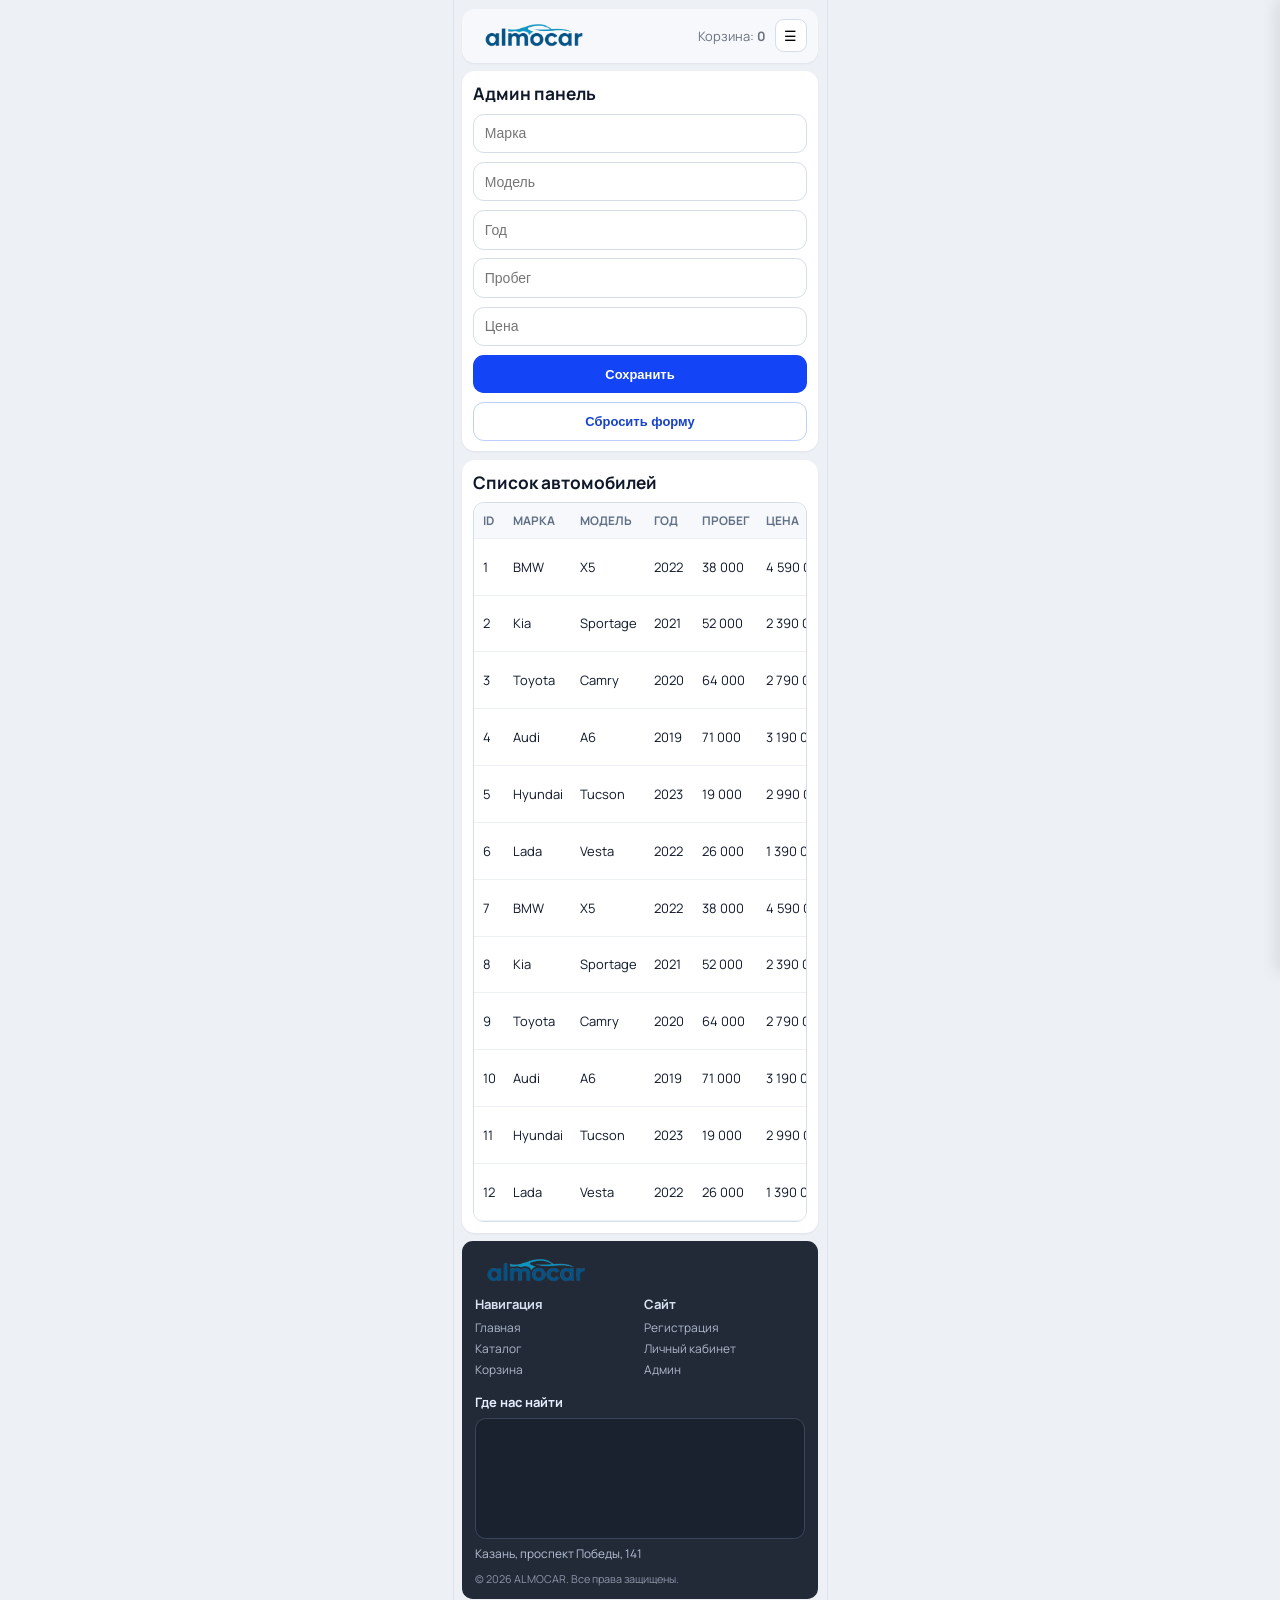
==== commit b8719615: "Sidebar" ====
--- a/admin.html
+++ b/admin.html
@@ -3,27 +3,32 @@
 <head>
   <meta charset="UTF-8" />
   <meta name="viewport" content="width=device-width, initial-scale=1.0" />
-  <title>VELARO - Админ</title>
+  <title>ALMOCAR - Админ</title>
   <link rel="preconnect" href="https://fonts.googleapis.com">
   <link rel="preconnect" href="https://fonts.gstatic.com" crossorigin>
   <link href="https://fonts.googleapis.com/css2?family=Manrope:wght@400;600;700;800&display=swap" rel="stylesheet">
-  <link rel="stylesheet" href="styles.css?v=20260315" />
+  <link rel="stylesheet" href="assets/styles/styles.css?v=20260315" />
 </head>
 <body data-page="admin">
   <main class="site">
     <header class="panel header">
       <div class="header-row">
-        <a class="logo" href="index.html">VELARO</a>
+        <a class="logo" href="index.html"><img src="assets/images/logo.png" alt="ALMOCAR" height="30"></a>
         <div class="cart-pill">Корзина: <strong data-cart-count>0</strong></div>
         <button class="menu-btn" type="button" data-menu-toggle>&#9776;</button>
       </div>
       <nav class="nav" data-main-nav>
+        <div class="nav-head">
+          <a class="logo" href="index.html"><img src="assets/images/logo.png" alt="ALMOCAR" height="30"></a>
+          <button class="menu-close-btn" type="button" data-menu-close>&times;</button>
+        </div>
         <a class="nav-link" href="catalog.html">Каталог</a>
         <a class="nav-link" href="cart.html">Корзина</a>
         <a class="nav-link" href="register.html">Регистрация</a>
         <a class="nav-link" href="profile.html">Личный кабинет</a>
         <a class="nav-link active" href="admin.html">Админ</a>
       </nav>
+<div class="sidebar-overlay" data-menu-overlay></div>
     </header>
 
     <section class="panel section">
@@ -61,7 +66,7 @@
     </section>
 
         <footer class="m-footer m-card">
-  <a class="logo" href="index.html">VELARO</a>
+  <a class="logo" href="index.html"><img src="assets/images/logo.png" alt="ALMOCAR" height="30"></a>
   <div class="m-footer-grid">
     <div>
       <h5>Навигация</h5>
@@ -87,10 +92,10 @@
     </div>
     <p class="m-map-caption">Казань, проспект Победы, 141</p>
   </div>
-  <p class="m-footer-copy">© 2026 VELARO. Все права защищены.</p>
+  <p class="m-footer-copy">© 2026 ALMOCAR. Все права защищены.</p>
 </footer>
   </main>
-  <script src="app.js?v=20260315"></script>
+  <script src="assets/scripts/app.js?v=20260315"></script>
 </body>
 </html>
 
--- a/assets/styles/styles.css
+++ b/assets/styles/styles.css
@@ -0,0 +1,1873 @@
+﻿:root {
+  --ui-scale: 1.08;
+  --bg: #edf1f6;
+  --surface: #ffffff;
+  --surface-soft: #e8edf4;
+  --text: #0f172a;
+  --muted: #6b7280;
+  --blue: #1344f5;
+  --blue-dark: #0c2daa;
+  --dark: #1f2632;
+  --line: #d5dde8;
+  --success: #12a150;
+}
+
+* {
+  box-sizing: border-box;
+}
+
+html,
+body {
+  margin: 0;
+  padding: 0;
+  background: var(--bg);
+  color: var(--text);
+  font-family: "Manrope", "Segoe UI", sans-serif;
+}
+
+a {
+  color: inherit;
+  text-decoration: none;
+}
+
+img {
+  max-width: 100%;
+}
+
+.site {
+  width: min(calc(375px / var(--ui-scale)), 100%);
+  margin: 0 auto;
+  min-height: calc(100vh / var(--ui-scale));
+  min-height: calc(100dvh / var(--ui-scale));
+  padding: 8px;
+  display: flex;
+  flex-direction: column;
+  zoom: var(--ui-scale);
+}
+
+.panel {
+  background: var(--surface);
+  border-radius: 12px;
+  margin-bottom: 8px;
+  box-shadow: 0 1px 2px rgba(17, 24, 39, 0.06);
+}
+
+.header {
+  background: #f6f8fc;
+  padding: 10px;
+  position: sticky;
+  top: 0;
+  z-index: 20;
+  overflow: visible;
+}
+
+.header-row {
+  display: flex;
+  align-items: center;
+  justify-content: space-between;
+  gap: 8px;
+}
+
+.logo {
+  display: flex;
+  align-items: center;
+}
+
+.menu-btn {
+  width: 30px;
+  height: 30px;
+  border-radius: 8px;
+  border: 1px solid var(--line);
+  background: #fff;
+  cursor: pointer;
+}
+
+.nav {
+  position: fixed;
+  top: 0;
+  right: 0;
+  bottom: 0;
+  width: 280px;
+  height: 100vh;
+  background: #fff;
+  z-index: 1001;
+  display: flex;
+  flex-direction: column;
+  padding: 20px 16px;
+  box-shadow: -4px 0 15px rgba(0,0,0,0.1);
+  transform: translateX(100%);
+  transition: transform 0.3s ease;
+  pointer-events: none;
+}
+
+.nav.open {
+  transform: translateX(0);
+  pointer-events: auto;
+}
+
+.nav-link {
+  background: var(--surface-soft);
+  border-radius: 8px;
+  padding: 12px 16px;
+  font-size: 14px;
+  font-weight: 600;
+  display: block;
+  margin-bottom: 8px;
+  text-decoration: none;
+  color: var(--text);
+  transition: background 0.2s ease, color 0.2s ease;
+}
+
+.nav-link:hover {
+  background: var(--blue-light, #eaf0ff);
+}
+
+.nav-link.active {
+  background: var(--blue);
+  color: #fff;
+}
+
+.cart-pill {
+  margin-left: auto;
+  font-size: 12px;
+  color: var(--muted);
+}
+
+.search {
+  display: flex;
+  align-items: center;
+  gap: 8px;
+  padding: 10px;
+}
+
+.search input {
+  border: 0;
+  background: transparent;
+  width: 100%;
+  outline: none;
+  font-size: 13px;
+}
+
+.hero {
+  overflow: hidden;
+  background: var(--blue);
+  color: #fff;
+  padding: 14px;
+  position: relative;
+}
+
+.hero h1 {
+  margin: 0;
+  font-size: 26px;
+  line-height: 1;
+}
+
+.hero p {
+  margin: 8px 0 0;
+  font-size: 12px;
+  color: #dbe5ff;
+}
+
+.hero::after {
+  content: "";
+  position: absolute;
+  right: -20px;
+  bottom: -10px;
+  width: 180px;
+  height: 90px;
+  border-radius: 40px 12px 16px 18px;
+  transform: skewX(-12deg);
+  background: linear-gradient(135deg, #f0f5ff 10%, #98baf5 45%, #3156cd 100%);
+  box-shadow: inset -12px -10px 20px rgba(0, 0, 0, 0.25);
+}
+
+.row {
+  display: grid;
+  gap: 8px;
+}
+
+.form-grid {
+  padding: 10px;
+  background: var(--surface-soft);
+}
+
+.form-grid form,
+.simple-form {
+  display: grid;
+  gap: 8px;
+}
+
+.field,
+.simple-form input,
+.simple-form select,
+.simple-form textarea {
+  border: 1px solid var(--line);
+  border-radius: 10px;
+  padding: 10px;
+  font-size: 13px;
+  width: 100%;
+  background: #fff;
+}
+
+.btn {
+  border: 1px solid transparent;
+  border-radius: 10px;
+  padding: 10px;
+  font-weight: 700;
+  font-size: 12px;
+  cursor: pointer;
+  transition: 0.15s ease;
+}
+
+.btn:active {
+  transform: translateY(1px);
+}
+
+.btn-primary {
+  background: var(--blue);
+  color: #fff;
+}
+
+.btn-primary:hover {
+  background: var(--blue-dark);
+}
+
+.btn-outline {
+  border-color: #bed0fa;
+  background: #fff;
+  color: #1842c8;
+}
+
+.section-title {
+  margin: 0 0 8px;
+  font-size: 16px;
+}
+
+.section {
+  padding: 10px;
+}
+
+.auth-switch {
+  margin: 8px 0;
+  display: grid;
+  grid-template-columns: 1fr 1fr;
+  gap: 6px;
+}
+
+.auth-tab {
+  border: 1px solid #cfd8e8;
+  background: #f6f8fc;
+  color: #334155;
+  border-radius: 10px;
+  padding: 9px;
+  font-size: 13px;
+  font-weight: 700;
+  cursor: pointer;
+}
+
+.auth-tab.active {
+  background: #1344f5;
+  color: #fff;
+  border-color: #1344f5;
+}
+
+.auth-message {
+  min-height: 18px;
+  margin: 8px 2px 0;
+  font-size: 12px;
+}
+
+.auth-message.is-error {
+  color: #b42318;
+}
+
+.auth-message.is-success {
+  color: #067647;
+}
+
+.chips {
+  display: flex;
+  flex-wrap: wrap;
+  gap: 6px;
+}
+
+.chip {
+  border-radius: 100px;
+  padding: 7px 10px;
+  background: #f5f7fb;
+  font-size: 12px;
+  border: 1px solid var(--line);
+}
+
+.cards {
+  display: grid;
+  gap: 8px;
+}
+
+.car-card,
+.product-card,
+.cart-item {
+  border-radius: 12px;
+  border: 1px solid var(--line);
+  padding: 10px;
+  background: #fff;
+}
+
+.car-thumb,
+.product-image {
+  border-radius: 10px;
+  height: 112px;
+  margin-bottom: 10px;
+  width: 100%;
+  object-fit: cover;
+  display: block;
+}
+
+.car-meta h3,
+.cart-item h3,
+.product-card h1 {
+  margin: 0;
+  font-size: 16px;
+}
+
+.car-meta p,
+.cart-item p {
+  margin: 6px 0;
+  font-size: 12px;
+  color: var(--muted);
+}
+
+.car-meta strong,
+.cart-item strong,
+.product-card strong {
+  font-size: 16px;
+}
+
+.car-actions {
+  margin-top: 10px;
+  display: grid;
+  grid-template-columns: 1fr 1fr auto;
+  gap: 6px;
+}
+
+.car-fav-btn {
+  width: 36px;
+  height: 36px;
+  border-radius: 50%;
+  border: 1px solid #cbd6eb;
+  background: #fff;
+  color: #9aa7be;
+  font-size: 16px;
+  line-height: 1;
+  display: inline-flex;
+  align-items: center;
+  justify-content: center;
+  cursor: pointer;
+}
+
+.car-fav-btn.active {
+  color: #ea4a69;
+  border-color: #f4b8c3;
+  background: #fff2f5;
+}
+
+.product-specs {
+  margin: 10px 0;
+  padding: 0;
+  list-style: none;
+  display: grid;
+  gap: 6px;
+  font-size: 13px;
+  color: #293141;
+}
+
+.cart-layout {
+  display: grid;
+  gap: 8px;
+}
+
+.cart-item {
+  display: grid;
+  grid-template-columns: 86px 1fr auto;
+  gap: 8px;
+  align-items: center;
+}
+
+.cart-item .car-thumb {
+  height: 62px;
+  margin-bottom: 0;
+}
+
+.cart-total {
+  padding: 10px;
+  font-size: 15px;
+  font-weight: 800;
+}
+
+.muted {
+  color: var(--muted);
+  font-size: 12px;
+}
+
+.status {
+  padding: 9px 10px;
+  border-radius: 10px;
+  background: #e8efff;
+  color: #12389e;
+  font-size: 12px;
+  min-height: 36px;
+}
+
+.empty {
+  margin: 0;
+  border: 1px dashed var(--line);
+  border-radius: 10px;
+  padding: 12px;
+  text-align: center;
+  color: var(--muted);
+  font-size: 13px;
+}
+
+.table-wrap {
+  overflow: auto;
+  border: 1px solid var(--line);
+  border-radius: 10px;
+}
+
+table {
+  width: 100%;
+  border-collapse: collapse;
+  font-size: 12px;
+  background: #fff;
+}
+
+th,
+td {
+  border-bottom: 1px solid #edf1f7;
+  padding: 8px;
+  text-align: left;
+  white-space: nowrap;
+}
+
+th {
+  background: #f6f8fb;
+  font-size: 11px;
+  text-transform: uppercase;
+  color: #617086;
+}
+
+.footer {
+  background: #222a37;
+  color: #d9e3f3;
+  padding: 14px;
+}
+
+.footer-grid {
+  display: grid;
+  grid-template-columns: 1fr 1fr;
+  gap: 8px;
+  font-size: 12px;
+}
+
+.footer h4 {
+  margin: 0 0 6px;
+  font-size: 12px;
+}
+
+.footer p,
+.footer a {
+  margin: 0 0 4px;
+  color: #aab6c9;
+  font-size: 11px;
+}
+
+.footer-note {
+  margin-top: 10px;
+  font-size: 10px;
+  color: #8692a8;
+}
+
+@media (min-width: 376px) {
+  .site {
+    border-left: 1px solid #dce3ee;
+    border-right: 1px solid #dce3ee;
+  }
+}
+
+/* Home page visual matching screenshot */
+body[data-page="home"] .site {
+  padding: 8px;
+  gap: 0;
+}
+
+.m-card {
+  border-radius: 10px;
+  margin-bottom: 8px;
+}
+
+.m-home .status {
+  margin-bottom: 0;
+}
+
+.m-head {
+  background: #f7f9fc;
+  padding: 8px;
+  position: relative;
+}
+
+.m-head-row {
+  display: flex;
+  justify-content: space-between;
+  align-items: center;
+  gap: 6px;
+}
+
+.m-head .logo {
+  display: flex;
+  align-items: center;
+}
+
+.m-head-actions {
+  display: flex;
+  align-items: center;
+  gap: 6px;
+}
+
+.m-head .cart-pill {
+  font-size: 11px;
+  background: #edf1f6;
+  border-radius: 20px;
+  padding: 4px 8px;
+}
+
+.m-head .menu-btn {
+  width: 26px;
+  height: 26px;
+  border-radius: 50%;
+  border: 0;
+  background: #edf1f6;
+  font-size: 12px;
+}
+
+
+
+.m-head .nav-link {
+  font-size: 11px;
+  text-align: center;
+  padding: 7px 6px;
+}
+
+.m-search {
+  background: #f7f9fc;
+  padding: 10px 12px;
+  display: flex;
+  align-items: center;
+  gap: 10px;
+}
+
+.m-search input {
+  border: 0;
+  background: transparent;
+  width: 100%;
+  outline: none;
+  font-size: 13px;
+  color: #20293a;
+}
+
+.m-hero {
+  position: relative;
+  overflow: hidden;
+  min-height: 186px;
+  background: #2b63ff;
+  color: #fff;
+  padding: 0;
+}
+
+.m-hero-track {
+  position: relative;
+  min-height: 186px;
+}
+
+.m-hero-slide {
+  position: absolute;
+  inset: 0;
+  opacity: 0;
+  pointer-events: none;
+  transition: opacity 0.45s ease;
+}
+
+.m-hero-slide.is-active {
+  opacity: 1;
+  pointer-events: auto;
+  z-index: 1;
+}
+
+.m-hero-slide-main {
+  padding: 12px;
+}
+
+.m-hero-slide-main::before {
+  content: "";
+  position: absolute;
+  inset: 0;
+  z-index: 1;
+  background:
+    linear-gradient(90deg, rgba(36, 84, 255, 0.42) 0%, rgba(36, 84, 255, 0.22) 36%, rgba(36, 84, 255, 0.05) 62%, rgba(36, 84, 255, 0) 100%),
+    linear-gradient(180deg, rgba(36, 84, 255, 0.08) 0%, rgba(36, 84, 255, 0.14) 100%);
+}
+
+.m-hero-image {
+  position: absolute;
+  inset: 0;
+  width: 100%;
+  height: 100%;
+  object-fit: cover;
+  object-position: 72% center;
+  z-index: 0;
+}
+
+.m-hero-slide-main h1 {
+  position: relative;
+  z-index: 2;
+  margin: 0;
+  font-size: 25px;
+  line-height: 1.4;
+  letter-spacing: -0.3px;
+  max-width: 205px;
+  display: inline-block;
+  padding: 2px 6px 4px 0;
+  border-radius: 8px;
+  text-shadow: 0 2px 10px rgba(0, 0, 0, 0.22);
+}
+
+.m-hero-image-second {
+  object-fit: contain;
+  object-position: center;
+  background: #1f4ef7;
+}
+
+.m-hero-slide-image {
+  background: #1f4ef7;
+}
+
+.m-hero-dots {
+  position: absolute;
+  left: 0;
+  right: 0;
+  bottom: 8px;
+  display: flex;
+  justify-content: center;
+  gap: 6px;
+  z-index: 3;
+}
+
+.m-hero-dot {
+  width: 7px;
+  height: 7px;
+  border-radius: 50%;
+  border: 0;
+  background: rgba(255, 255, 255, 0.45);
+  padding: 0;
+  cursor: pointer;
+}
+
+.m-hero-dot.active {
+  width: 18px;
+  border-radius: 99px;
+  background: #fff;
+}
+
+.m-tags {
+  display: flex;
+  gap: 5px;
+  margin-top: 12px;
+}
+
+.m-tags span {
+  font-size: 10px;
+  font-weight: 700;
+  padding: 3px 7px;
+  border-radius: 999px;
+  background: #ff8f00;
+}
+
+.m-tags span:nth-child(2),
+.m-tags span:nth-child(3) {
+  background: #2d66ff;
+  border: 1px solid #8cadff;
+}
+
+.m-car {
+  position: absolute;
+  right: -22px;
+  bottom: 18px;
+  width: 220px;
+  height: 92px;
+  border-radius: 42px 12px 15px 20px;
+  background: linear-gradient(128deg, #f2f7ff 16%, #a7c8ff 42%, #2a66ff 65%, #173eb8 100%);
+  transform: skewX(-12deg);
+  box-shadow: inset -16px -9px 22px rgba(0, 0, 0, 0.28);
+}
+
+.m-car::before,
+.m-car::after {
+  content: "";
+  position: absolute;
+  bottom: -13px;
+  width: 31px;
+  height: 31px;
+  border-radius: 50%;
+  background: #141a2d;
+  border: 5px solid #8ba2cf;
+}
+
+.m-car::before {
+  left: 32px;
+}
+
+.m-car::after {
+  right: 20px;
+}
+
+.m-road {
+  position: absolute;
+  left: 10px;
+  right: 10px;
+  bottom: 7px;
+  height: 40px;
+  opacity: 0.65;
+  background: repeating-linear-gradient(to bottom, rgba(255, 255, 255, 0.5), rgba(255, 255, 255, 0.5) 1px, transparent 1px, transparent 7px);
+}
+
+.m-filter {
+  background: #dfe5ef;
+  padding: 10px;
+}
+
+.m-filter form {
+  display: grid;
+  gap: 8px;
+}
+
+.m-field {
+  position: relative;
+  display: flex;
+  align-items: center;
+  border-radius: 10px;
+  background: #eef2f7;
+  color: #5f6877;
+  min-height: 44px;
+  overflow: hidden;
+}
+
+.m-field > span {
+  position: absolute;
+  left: 10px;
+  top: 50%;
+  transform: translateY(-50%);
+  z-index: 2;
+  pointer-events: none;
+}
+
+.m-field::after {
+  content: "⌄";
+  position: absolute;
+  right: 10px;
+  top: 50%;
+  transform: translateY(-50%);
+  color: #60708a;
+  font-size: 12px;
+  pointer-events: none;
+}
+
+.m-field input {
+  width: 100%;
+  border: 0;
+  background: #eef2f7;
+  font-size: 13px;
+  outline: none;
+  min-height: 44px;
+  padding: 0 30px 0 30px;
+  border-radius: 10px;
+}
+
+.m-field select {
+  width: 100%;
+  border: 0;
+  background: #eef2f7;
+  font-size: 14px;
+  outline: none;
+  color: #20293a;
+  appearance: none;
+  cursor: pointer;
+  min-height: 44px;
+  padding: 0 30px 0 30px;
+  border-radius: 10px;
+}
+
+.simple-form select {
+  appearance: none;
+  background:
+    linear-gradient(45deg, transparent 50%, #6b7b92 50%) calc(100% - 16px) calc(50% - 2px) / 6px 6px no-repeat,
+    linear-gradient(135deg, #6b7b92 50%, transparent 50%) calc(100% - 11px) calc(50% - 2px) / 6px 6px no-repeat,
+    #fff;
+  padding-right: 30px;
+}
+
+.m-filter .btn {
+  padding: 12px;
+  font-size: 14px;
+}
+
+.m-brands {
+  background: #edf1f6;
+  padding: 8px;
+}
+
+.m-brand-grid {
+  display: grid;
+  grid-template-columns: repeat(3, minmax(0, 1fr));
+  gap: 5px;
+}
+
+.m-brand-grid .chip {
+  display: block;
+  border-radius: 7px;
+  border: 0;
+  margin: 0;
+  text-align: center;
+  padding: 8px 5px;
+  background: #f8fafc;
+  font-size: 11px;
+  color: #4e5868;
+}
+
+.m-catalog {
+  background: #f1f4f8;
+  padding: 8px;
+}
+
+.m-catalog-row {
+  display: flex;
+  gap: 7px;
+  overflow: auto;
+  scrollbar-width: none;
+}
+
+.m-catalog-row::-webkit-scrollbar {
+  display: none;
+}
+
+.m-catalog .car-card {
+  min-width: 240px;
+  margin: 0;
+  padding: 10px;
+  border-radius: 10px;
+  border-color: #dce3ee;
+}
+
+.m-catalog .car-thumb {
+  height: auto;
+  margin-bottom: 8px;
+  max-height: 120px;
+  object-fit: cover;
+  object-position: center;
+  background: transparent;
+}
+
+.m-catalog .car-meta h3 {
+  font-size: 16px;
+}
+
+.m-catalog .car-meta p {
+  margin: 4px 0;
+}
+
+.m-catalog .car-meta strong {
+  font-size: 16px;
+}
+
+.m-catalog .car-actions {
+  margin-top: 7px;
+}
+
+.m-catalog .btn {
+  padding: 9px;
+  font-size: 12px;
+}
+
+.m-eval {
+  padding: 14px;
+  background: radial-gradient(120% 100% at 0% 0%, #1a1c21 0%, #091423 72%, #00162f 100%);
+  color: #fff;
+  border-radius: 20px;
+}
+
+.m-eval h2 {
+  text-align: center;
+  margin: 2px 0 0;
+  font-size: 30px;
+  line-height: 1.02;
+  letter-spacing: -0.3px;
+  font-weight: 800;
+}
+
+.m-eval-sub {
+  margin: 9px auto 0;
+  max-width: 86%;
+  text-align: center;
+  color: #7f8797;
+  font-size: 12px;
+  line-height: 1.15;
+  font-weight: 700;
+}
+
+.m-eval-visual {
+  margin-top: 10px;
+  border-radius: 14px;
+  overflow: hidden;
+
+}
+
+.m-eval-visual img {
+  display: block;
+  width: 100%;
+  height: 192px;
+  object-fit: cover;
+  object-position: center;
+}
+
+.m-plate {
+  margin-top: 10px;
+  height: 55px;
+  border-radius: 16px;
+  background: #f4f4f5;
+  overflow: hidden;
+  display: grid;
+  grid-template-columns: 240px 60px;
+}
+
+.m-plate input {
+  border: 0;
+  background: transparent;
+  padding-left: 20px;
+  font-size: 18px;
+  font-weight: 600;
+  color: #2f3a49;
+  outline: none;
+}
+
+.m-plate input::placeholder {
+  color: #b7bcc6;
+}
+
+.m-plate-region {
+  background: #eaedf4;
+  border-left: 1px solid #d4d9e2;
+  display: grid;
+  align-content: center;
+  justify-items: center;
+  gap: 3px;
+  color: #263750;
+  font-weight: 700;
+  font-size: 12px;
+}
+
+.m-plate-flag {
+  width: 18px;
+  height: 12px;
+  border-radius: 2px;
+  border: 1px solid #aeb6c5;
+  background: linear-gradient(to bottom, #fff 33.33%, #2f66ff 33.33%, #2f66ff 66.66%, #e25050 66.66%);
+}
+
+.m-eval .btn {
+  width: 100%;
+  margin-top: 10px;
+  font-size: 13px;
+  padding: 12px;
+  border-radius: 14px;
+}
+
+.m-eval-link {
+  margin-top: 10px;
+  width: 100%;
+  border: 0;
+  background: transparent;
+  color: #fff;
+  font-size: 12px;
+  font-weight: 600;
+  text-decoration: underline;
+  cursor: pointer;
+}
+
+.m-ghost {
+  background: #051a33;
+  color: #dce7ff;
+  border: 1px solid #38506f;
+}
+
+.m-promo {
+  background: #f5f7fa;
+  padding: 10px;
+}
+
+.m-promo-image {
+  height: 118px;
+  width: 100%;
+  object-fit: cover;
+  display: block;
+  border-radius: 12px;
+  margin-bottom: 8px;
+  background: #e8edf5;
+}
+
+.m-promo h3 {
+  margin: 0;
+  font-size: 18px;
+  line-height: 1.05;
+}
+
+.m-promo p {
+  margin: 7px 0 6px;
+  font-size: 12px;
+  color: #5d6677;
+  line-height: 1.34;
+}
+
+.m-promo a {
+  font-size: 12px;
+  color: #2050f6;
+  font-weight: 700;
+}
+
+.m-app {
+  padding: 10px;
+  background: #1041f7;
+  color: #fff;
+}
+
+.m-app h3 {
+  margin: 0;
+  font-size: 27px;
+  line-height: 1;
+}
+
+.m-app p {
+  margin: 7px 0;
+  color: #d7e3ff;
+  font-size: 12px;
+}
+
+.m-app-buttons {
+  display: grid;
+  gap: 7px;
+}
+
+.m-store {
+  background: #020817;
+  border-color: #365195;
+  color: #fff;
+  font-size: 12px;
+}
+
+.m-app-phone {
+  margin-top: 8px;
+  height: 138px;
+  border-radius: 14px;
+  background: linear-gradient(145deg, #f2f7ff, #d3dff2 56%, #7da6ff 100%);
+}
+
+.m-text {
+  background: #f2f5f9;
+  padding: 10px;
+}
+
+.m-text h4 {
+  margin: 0 0 6px;
+  font-size: 15px;
+}
+
+.m-text p {
+  margin: 0 0 6px;
+  font-size: 12px;
+  line-height: 1.38;
+  color: #5f6979;
+}
+
+.m-note {
+  margin-top: 6px;
+  border-radius: 9px;
+  background: #fff;
+  color: #5d6777;
+  font-size: 12px;
+  padding: 9px;
+}
+
+.m-testdrive-home {
+  padding: 12px;
+  background: linear-gradient(180deg, #edf3ff 0%, #e6eefc 100%);
+}
+
+.m-testdrive-home h3 {
+  margin: 0;
+  font-size: 18px;
+}
+
+.m-testdrive-home p {
+  margin: 7px 0 10px;
+  font-size: 12px;
+  color: #5c6779;
+}
+
+.m-testdrive-home .btn {
+  width: 100%;
+}
+
+.m-newsletter {
+  padding: 12px;
+  background: linear-gradient(180deg, #f7faff 0%, #eef3fb 100%);
+}
+
+.m-newsletter h3 {
+  margin: 0;
+  font-size: 18px;
+}
+
+.m-newsletter p {
+  margin: 6px 0 10px;
+  font-size: 12px;
+  color: #5d687b;
+}
+
+.m-newsletter-form {
+  display: grid;
+  gap: 8px;
+}
+
+.m-newsletter-form input {
+  border: 1px solid #d3ddec;
+  border-radius: 10px;
+  padding: 10px;
+  font-size: 13px;
+  width: 100%;
+}
+
+.m-footer {
+  background: #222a37;
+  padding: 12px;
+  color: #d8e2f1;
+}
+
+.m-footer .logo {
+  display: flex;
+  align-items: center;
+}
+
+.m-footer-grid {
+  margin-top: 8px;
+  display: grid;
+  grid-template-columns: 1fr 1fr;
+  gap: 8px;
+}
+
+.m-footer-grid h5 {
+  margin: 0 0 5px;
+  font-size: 12px;
+}
+
+.m-footer-grid a {
+  display: block;
+  margin-bottom: 4px;
+  color: #aeb9cb;
+  font-size: 11px;
+}
+
+.m-footer-map {
+  margin-top: 10px;
+}
+
+.m-footer-map h5 {
+  margin: 0 0 6px;
+  font-size: 12px;
+  color: #e6eeff;
+}
+
+.m-map-frame {
+  height: 112px;
+  border-radius: 10px;
+  overflow: hidden;
+  border: 1px solid #3a465a;
+  background: #1a2230;
+}
+
+.m-map-frame iframe {
+  width: 100%;
+  height: 100%;
+  border: 0;
+  display: block;
+}
+
+.m-map-caption {
+  margin: 6px 0 0;
+  color: #b7c2d7;
+  font-size: 11px;
+}
+
+.m-footer-copy {
+  margin: 8px 0 0;
+  color: #8b96aa;
+  font-size: 10px;
+}
+
+.site > footer.m-footer {
+  margin-top: auto;
+}
+
+/* Product page detailed layout */
+body[data-page="product"] .site {
+  padding: 6px;
+}
+
+.p-page .header {
+  padding: 8px;
+  border-radius: 10px;
+}
+
+.p-root {
+  padding: 8px;
+  background: #f3f6fb;
+}
+
+.p-card {
+  display: grid;
+  gap: 8px;
+}
+
+.p-top {
+  background: #fff;
+  border-radius: 10px;
+  border: 1px solid #dbe3ef;
+  padding: 10px;
+}
+
+.p-top h1 {
+  margin: 0;
+  font-size: 18px;
+  line-height: 1.1;
+}
+
+.p-top p {
+  margin: 5px 0 0;
+  font-size: 12px;
+  color: #647084;
+}
+
+.p-price {
+  margin-top: 8px;
+  font-size: 22px;
+  font-weight: 800;
+  color: #1143ef;
+}
+
+.p-gallery {
+  background: #fff;
+  border-radius: 10px;
+  border: 1px solid #dbe3ef;
+  padding: 8px;
+}
+
+.p-image {
+  height: 198px;
+  border-radius: 10px;
+  width: 100%;
+  object-fit: cover;
+  display: block;
+}
+
+.p-thumbs {
+  margin-top: 7px;
+  display: grid;
+  grid-template-columns: repeat(4, minmax(0, 1fr));
+  gap: 6px;
+}
+
+.p-thumb {
+  height: 54px;
+  border-radius: 8px;
+  border: 1px solid #d6ddeb;
+  background: linear-gradient(135deg, #dde7f8, #8f9db6);
+  cursor: pointer;
+}
+
+.p-thumb.active {
+  border-color: #2450ef;
+  box-shadow: inset 0 0 0 1px #2450ef;
+}
+
+.p-actions {
+  display: grid;
+  grid-template-columns: 1fr 1fr;
+  gap: 6px;
+}
+
+.p-actions .btn {
+  padding: 9px 6px;
+  font-size: 11px;
+}
+
+.p-actions a.btn {
+  display: inline-flex;
+  align-items: center;
+  justify-content: center;
+  text-align: center;
+}
+
+.p-fav-btn.active {
+  background: #fff2f5;
+  color: #e54767;
+  border-color: #f0b7c3;
+}
+
+.p-call-btn {
+  background: #30a644;
+  color: #fff;
+}
+
+.p-section {
+  background: #fff;
+  border-radius: 10px;
+  border: 1px solid #dbe3ef;
+  padding: 10px;
+}
+
+.p-section h3 {
+  margin: 0 0 8px;
+  font-size: 15px;
+}
+
+.p-specs {
+  display: grid;
+  grid-template-columns: 1fr 1fr;
+  gap: 8px;
+}
+
+.p-specs div {
+  border-radius: 8px;
+  background: #f5f8fd;
+  padding: 8px;
+}
+
+.p-specs span {
+  display: block;
+  font-size: 11px;
+  color: #6f7a8f;
+}
+
+.p-specs strong {
+  margin-top: 3px;
+  display: block;
+  font-size: 12px;
+}
+
+.p-credit-grid {
+  display: grid;
+  gap: 10px;
+}
+
+.p-credit-grid label {
+  display: grid;
+  gap: 4px;
+}
+
+.p-credit-grid span {
+  font-size: 12px;
+  color: #5d6b82;
+}
+
+.p-credit-grid input[type="range"] {
+  width: 100%;
+  accent-color: #1143ef;
+}
+
+.p-credit-grid strong {
+  font-size: 13px;
+}
+
+.p-loan-result {
+  margin-top: 8px;
+  display: grid;
+  gap: 6px;
+}
+
+.p-loan-result div {
+  border-radius: 8px;
+  background: #f4f7fc;
+  padding: 8px;
+  display: flex;
+  justify-content: space-between;
+  align-items: center;
+  gap: 8px;
+}
+
+.p-loan-result span {
+  font-size: 12px;
+  color: #667389;
+}
+
+.p-loan-result strong {
+  font-size: 13px;
+}
+
+.p-credit .btn {
+  margin-top: 8px;
+  width: 100%;
+}
+
+.p-list {
+  margin: 0;
+  padding-left: 18px;
+  color: #334055;
+  font-size: 13px;
+  line-height: 1.45;
+}
+
+.p-delivery {
+  display: grid;
+  gap: 8px;
+}
+
+.p-delivery div {
+  border-radius: 8px;
+  background: #f6f8fc;
+  padding: 8px;
+  display: flex;
+  justify-content: space-between;
+  gap: 8px;
+}
+
+.p-delivery span {
+  font-size: 12px;
+  color: #6f7b91;
+}
+
+.p-delivery strong {
+  font-size: 12px;
+}
+
+.app-toast {
+  position: fixed;
+  left: 50%;
+  bottom: 20px;
+  transform: translateX(-50%) translateY(12px);
+  background: #111827;
+  color: #eef2ff;
+  padding: 10px 12px;
+  border-radius: 10px;
+  font-size: 12px;
+  opacity: 0;
+  pointer-events: none;
+  transition: opacity 0.18s ease, transform 0.18s ease;
+  z-index: 9999;
+  box-shadow: 0 8px 24px rgba(0, 0, 0, 0.22);
+}
+
+.app-toast.show {
+  opacity: 1;
+  transform: translateX(-50%) translateY(0);
+}
+
+/* Catalog card style based on reference */
+.catalog-car-card {
+  border: 1px solid #d7dfe9;
+  border-radius: 18px;
+  background: #f4f6f8;
+  overflow: hidden;
+}
+
+.catalog-card-link {
+  display: block;
+  padding: 10px;
+}
+
+.catalog-photo-wrap {
+  position: relative;
+}
+
+.catalog-photo {
+  height: 262px;
+  width: 100%;
+  object-fit: cover;
+  display: block;
+  border-radius: 18px;
+  background: linear-gradient(145deg, #eceff3, #b2bbc8);
+  border: 1px solid #d0d7e2;
+}
+
+.catalog-fav {
+  position: absolute;
+  right: 10px;
+  top: 10px;
+  width: 36px;
+  height: 36px;
+  border-radius: 50%;
+  border: 0;
+  background: rgba(255, 255, 255, 0.9);
+  font-size: 20px;
+  line-height: 1;
+  cursor: pointer;
+  color: #8c98ad;
+}
+
+.catalog-fav.active {
+  color: #ea4a69;
+  background: #fff2f6;
+}
+
+.catalog-body {
+  padding: 12px 10px 10px;
+}
+
+.catalog-headline {
+  display: flex;
+  justify-content: space-between;
+  align-items: baseline;
+  gap: 8px;
+}
+
+.catalog-headline h3 {
+  margin: 0;
+  font-size: 17px;
+  font-weight: 500;
+  line-height: 1;
+}
+
+.catalog-headline strong {
+  font-size: 15px;
+  font-weight: 600;
+}
+
+.catalog-price {
+  margin-top: 8px;
+  font-size: 20px;
+  line-height: 1;
+  font-weight: 800;
+}
+
+.catalog-tags {
+  margin-top: 10px;
+  display: flex;
+  flex-wrap: wrap;
+  gap: 6px;
+}
+
+.catalog-tags span {
+  border-radius: 15px;
+  color: #282e3a;
+  font-size: 13px;
+  font-weight: 600;
+  line-height: 1;
+  padding: 7px 11px;
+}
+
+.catalog-tags span.is-blue {
+  background: #e7edf8;
+}
+
+.catalog-tags span.is-warm {
+  background: #f7e8d2;
+}
+
+.catalog-tags span.is-lilac {
+  background: #ebdef9;
+}
+
+.catalog-tags span.is-green {
+  background: #dff2dd;
+}
+
+.catalog-specs {
+  margin: 12px 0 0;
+  font-size: 13px;
+  line-height: 1.2;
+  color: #262c39;
+}
+
+.catalog-bottom {
+  margin-top: 11px;
+  display: flex;
+  justify-content: space-between;
+  align-items: baseline;
+  gap: 10px;
+  font-size: 14px;
+}
+
+.catalog-bottom span:first-child {
+  color: #596273;
+}
+
+.catalog-bottom span:last-child {
+  color: #1749f7;
+  font-weight: 700;
+}
+
+/* Keep proportions for real 375px viewport */
+@media (max-width: 420px) {
+  .catalog-photo {
+    height: 210px;
+  }
+
+  .catalog-headline h3 {
+    font-size: 17px;
+  }
+
+  .catalog-headline strong {
+    font-size: 15px;
+  }
+
+  .catalog-price {
+    font-size: 20px;
+  }
+
+  .catalog-tags span {
+    font-size: 13px;
+    padding: 7px 11px;
+  }
+
+  .catalog-specs {
+    font-size: 13px;
+  }
+
+  .catalog-bottom {
+    font-size: 14px;
+  }
+}
+
+.catalog-pagination {
+  margin-top: 12px;
+  display: flex;
+  flex-wrap: wrap;
+  gap: 8px;
+}
+
+.page-btn,
+.catalog-pagination button {
+  min-width: 34px;
+  height: 34px;
+  padding: 0 10px;
+  border: 1px solid #cfd8e8;
+  border-radius: 9px;
+  background: #fff;
+  color: #2c3c56;
+  font-size: 13px;
+  font-weight: 700;
+  cursor: pointer;
+}
+
+.page-btn.active,
+.catalog-pagination button.active {
+  background: #1344f5;
+  border-color: #1344f5;
+  color: #fff;
+}
+
+.profile-card {
+  border: 1px solid #d9e2ee;
+  border-radius: 12px;
+  padding: 12px;
+  background: #fff;
+}
+
+.profile-card + .profile-card {
+  margin-top: 10px;
+}
+
+.profile-subtitle {
+  margin: 0 0 10px;
+  font-size: 13px;
+  color: #667389;
+}
+
+.profile-grid {
+  display: grid;
+  grid-template-columns: 1fr 1fr;
+  gap: 8px;
+}
+
+.profile-item {
+  border: 1px solid #dde5f0;
+  border-radius: 10px;
+  padding: 8px;
+  background: #f7f9fd;
+}
+
+.profile-item span {
+  display: block;
+  font-size: 11px;
+  color: #667389;
+}
+
+.profile-item strong {
+  display: block;
+  margin-top: 4px;
+  font-size: 13px;
+}
+
+.profile-actions {
+  margin-top: 10px;
+  display: grid;
+  grid-template-columns: 1fr 1fr;
+  gap: 8px;
+}
+
+.profile-actions .btn {
+  width: 100%;
+}
+
+.profile-favorites .section-title {
+  margin-bottom: 10px;
+}
+
+.profile-fav-item {
+  display: grid;
+  grid-template-columns: 84px 1fr auto;
+  gap: 8px;
+  align-items: center;
+  border: 1px solid #dde5f0;
+  border-radius: 12px;
+  background: #f8fafd;
+  padding: 8px;
+}
+
+.profile-fav-item + .profile-fav-item {
+  margin-top: 8px;
+}
+
+.profile-fav-item img {
+  width: 84px;
+  height: 62px;
+  border-radius: 10px;
+  object-fit: cover;
+}
+
+.profile-fav-item h3 {
+  margin: 0;
+  font-size: 15px;
+}
+
+.profile-fav-item p {
+  margin: 4px 0;
+  font-size: 12px;
+  color: #667389;
+}
+
+.profile-fav-item strong {
+  font-size: 15px;
+}
+
+.profile-fav-actions {
+  display: grid;
+  gap: 6px;
+  justify-items: end;
+}
+
+.profile-testdrive-form {
+  gap: 8px;
+}
+
+.profile-testdrive-row {
+  display: grid;
+  grid-template-columns: 1fr 1fr;
+  gap: 8px;
+}
+
+.profile-testdrive-list {
+  margin-top: 12px;
+}
+
+.profile-testdrive-list h3 {
+  margin: 0 0 8px;
+  font-size: 14px;
+}
+
+.profile-drive-item {
+  border: 1px solid #d9e2ee;
+  border-radius: 10px;
+  background: #f7faff;
+  padding: 8px;
+  display: grid;
+  grid-template-columns: 1fr auto;
+  gap: 8px;
+}
+
+.profile-drive-item + .profile-drive-item {
+  margin-top: 8px;
+}
+
+.profile-drive-item strong {
+  font-size: 13px;
+}
+
+.profile-drive-item p {
+  margin: 4px 0 0;
+  font-size: 12px;
+  color: #5f6d85;
+}
+
+.profile-drive-meta {
+  display: grid;
+  align-content: space-between;
+  justify-items: end;
+  gap: 8px;
+}
+
+.profile-drive-meta span {
+  border-radius: 999px;
+  background: #e8eefc;
+  color: #2f4fa7;
+  font-size: 11px;
+  font-weight: 700;
+  padding: 5px 9px;
+}
+
+.nav-head {
+  display: flex;
+  align-items: center;
+  justify-content: space-between;
+  margin-bottom: 24px;
+  padding-bottom: 12px;
+  border-bottom: 1px solid #dbe3ef;
+}
+.nav-head .logo {
+  display: flex;
+  align-items: center;
+}
+.menu-close-btn {
+  background: none;
+  border: none;
+  font-size: 28px;
+  line-height: 1;
+  cursor: pointer;
+  color: #333;
+}
+.sidebar-overlay {
+  position: fixed;
+  inset: 0;
+  background: rgba(0,0,0,0.3);
+  backdrop-filter: blur(5px);
+  -webkit-backdrop-filter: blur(5px);
+  z-index: 1000;
+  opacity: 0;
+  pointer-events: none;
+  transition: opacity 0.3s ease;
+}
+.sidebar-overlay.active {
+  opacity: 1;
+  pointer-events: auto;
+}
+
+.logo img {
+  max-height: 30px;
+  width: auto;
+  display: block;
+}
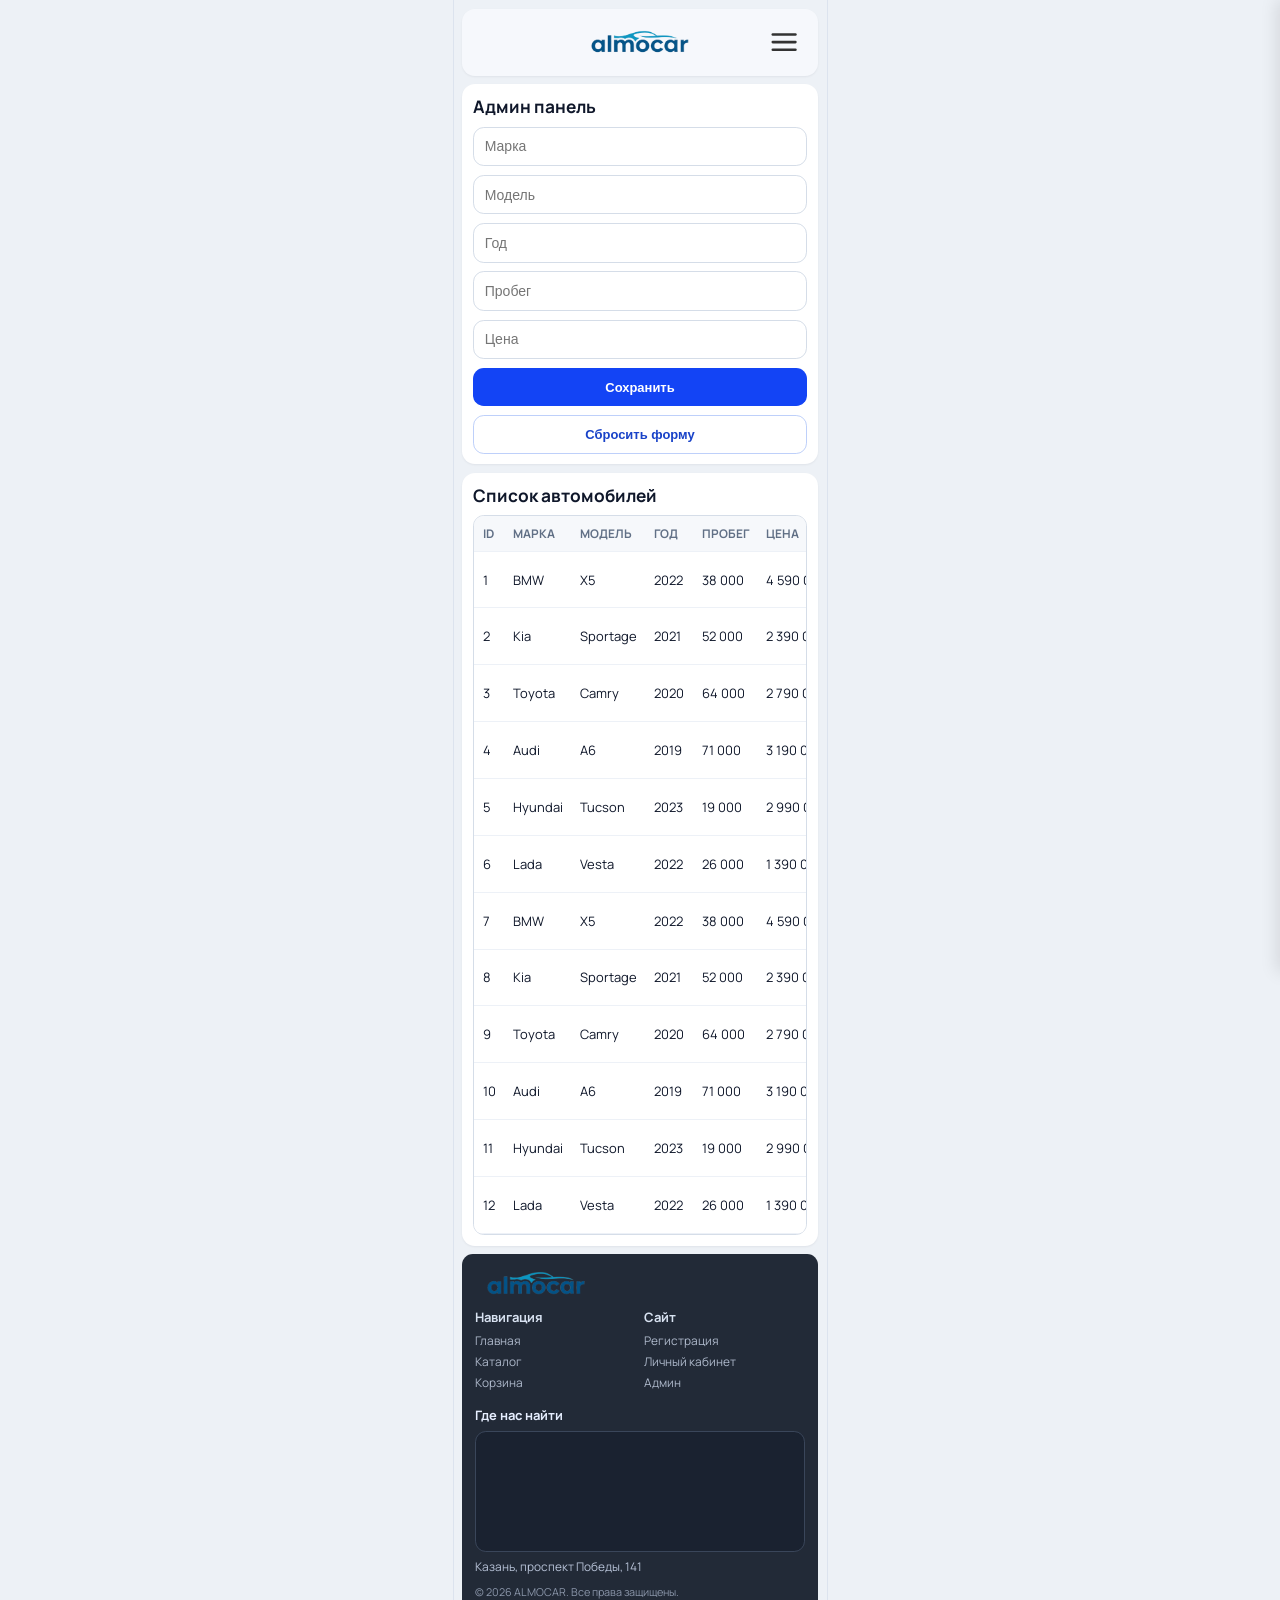
==== commit ff2bce5a: "Navbar" ====
--- a/admin.html
+++ b/admin.html
@@ -13,9 +13,13 @@
   <main class="site">
     <header class="panel header">
       <div class="header-row">
-        <a class="logo" href="index.html"><img src="assets/images/logo.png" alt="ALMOCAR" height="30"></a>
-        <div class="cart-pill">Корзина: <strong data-cart-count>0</strong></div>
-        <button class="menu-btn" type="button" data-menu-toggle>&#9776;</button>
+        <div class="header-left-placeholder"></div>
+        <a class="logo center-logo" href="index.html"><img src="assets/images/logo.png" alt="ALMOCAR" height="30"></a>
+        <div class="header-actions">
+          <button class="menu-btn" type="button" data-menu-toggle>
+            <svg viewBox="0 0 24 24" fill="none" stroke="currentColor" stroke-width="2" stroke-linecap="round" stroke-linejoin="round" style="width:28px;height:28px;"><line x1="3" y1="12" x2="21" y2="12"></line><line x1="3" y1="6" x2="21" y2="6"></line><line x1="3" y1="18" x2="21" y2="18"></line></svg>
+          </button>
+        </div>
       </div>
       <nav class="nav" data-main-nav>
         <div class="nav-head">
--- a/assets/styles/styles.css
+++ b/assets/styles/styles.css
@@ -65,7 +65,8 @@
   display: flex;
   align-items: center;
   justify-content: space-between;
-  gap: 8px;
+  position: relative;
+  min-height: 40px;
 }
 
 .logo {
@@ -74,12 +75,17 @@
 }
 
 .menu-btn {
-  width: 30px;
-  height: 30px;
+  width: 42px;
+  height: 42px;
   border-radius: 8px;
-  border: 1px solid var(--line);
-  background: #fff;
+  border: 0;
+  background: transparent;
   cursor: pointer;
+  display: flex;
+  align-items: center;
+  justify-content: center;
+  padding: 0;
+  color: #333;
 }
 
 .nav {
@@ -127,11 +133,7 @@
   color: #fff;
 }
 
-.cart-pill {
-  margin-left: auto;
-  font-size: 12px;
-  color: var(--muted);
-}
+
 
 .search {
   display: flex;
@@ -533,12 +535,7 @@
   gap: 6px;
 }
 
-.m-head .cart-pill {
-  font-size: 11px;
-  background: #edf1f6;
-  border-radius: 20px;
-  padding: 4px 8px;
-}
+.m-head 
 
 .m-head .menu-btn {
   width: 26px;
@@ -1871,3 +1868,23 @@
   width: auto;
   display: block;
 }
+
+.center-logo {
+  position: absolute;
+  left: 50%;
+  transform: translateX(-50%);
+}
+
+.header-actions {
+  display: flex;
+  align-items: center;
+  gap: 12px;
+}
+.header-left-placeholder {
+  width: 42px;
+}
+
+
+
+
+
